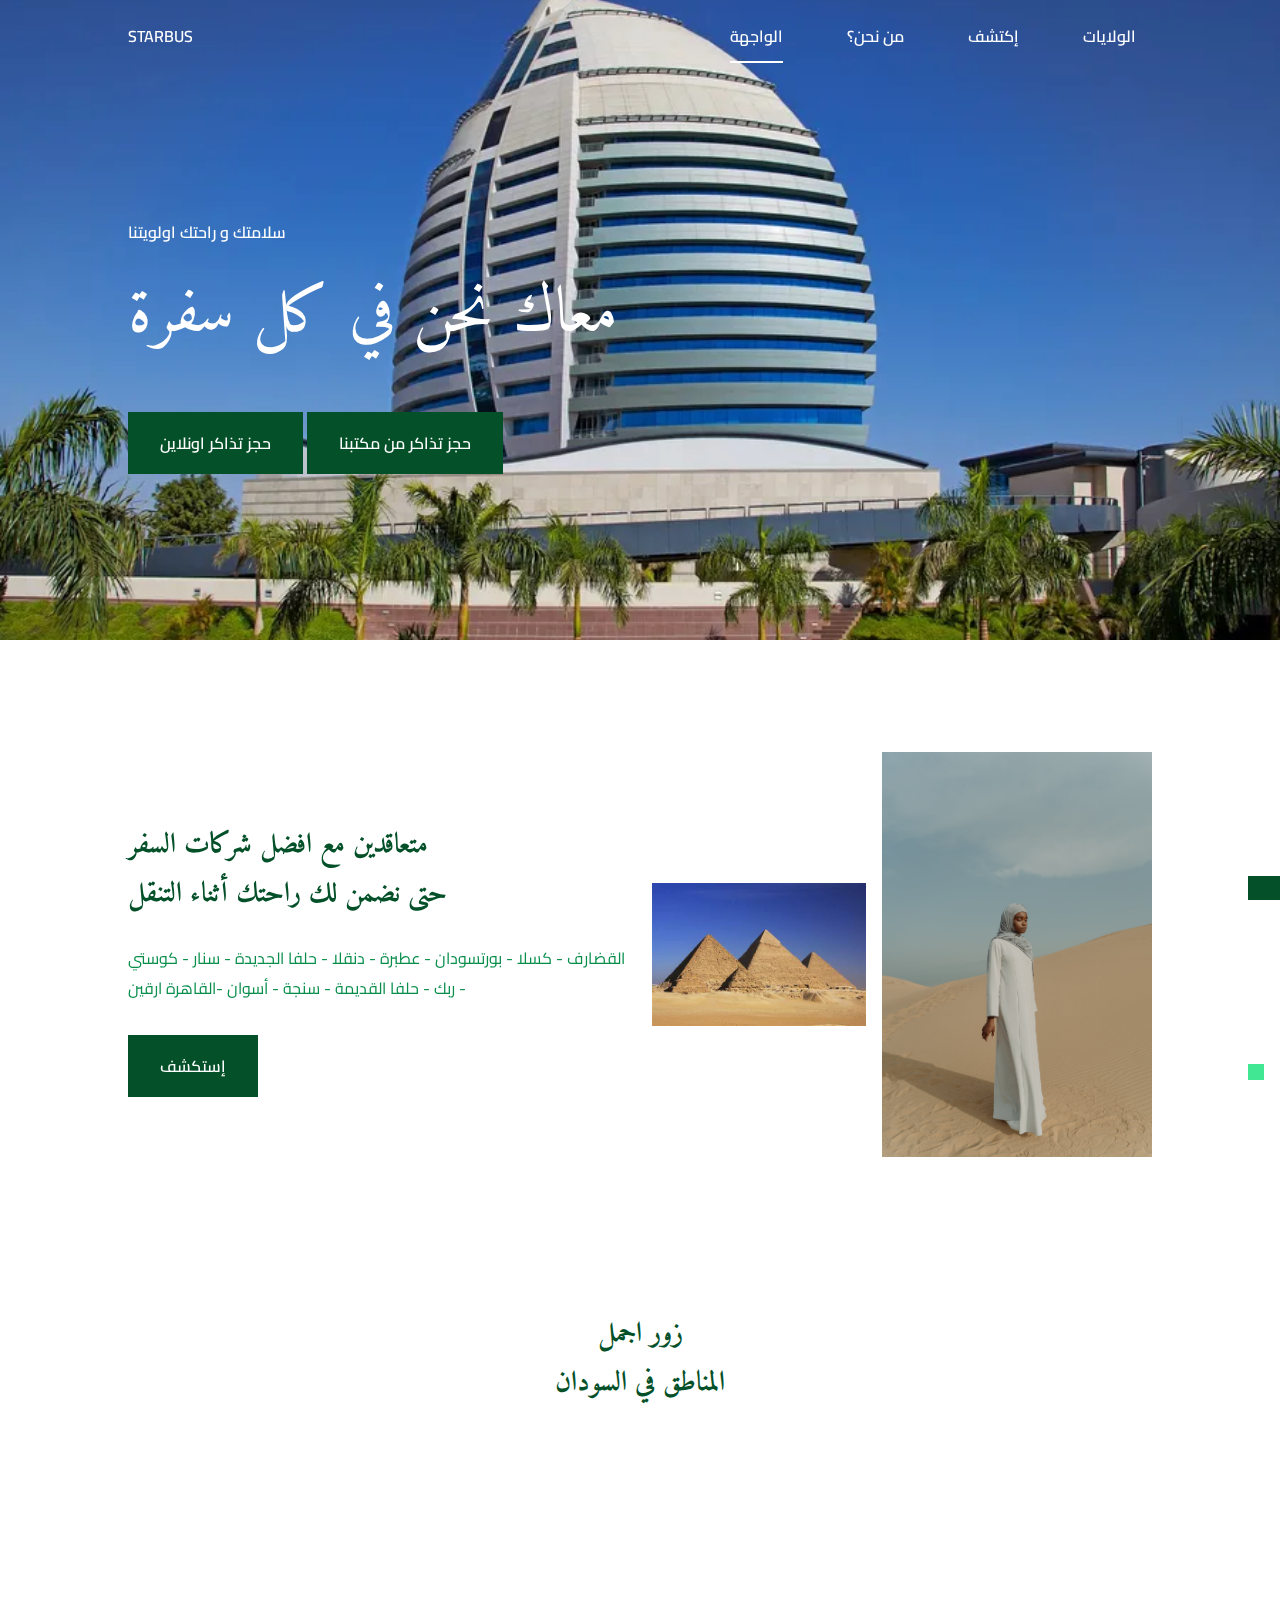
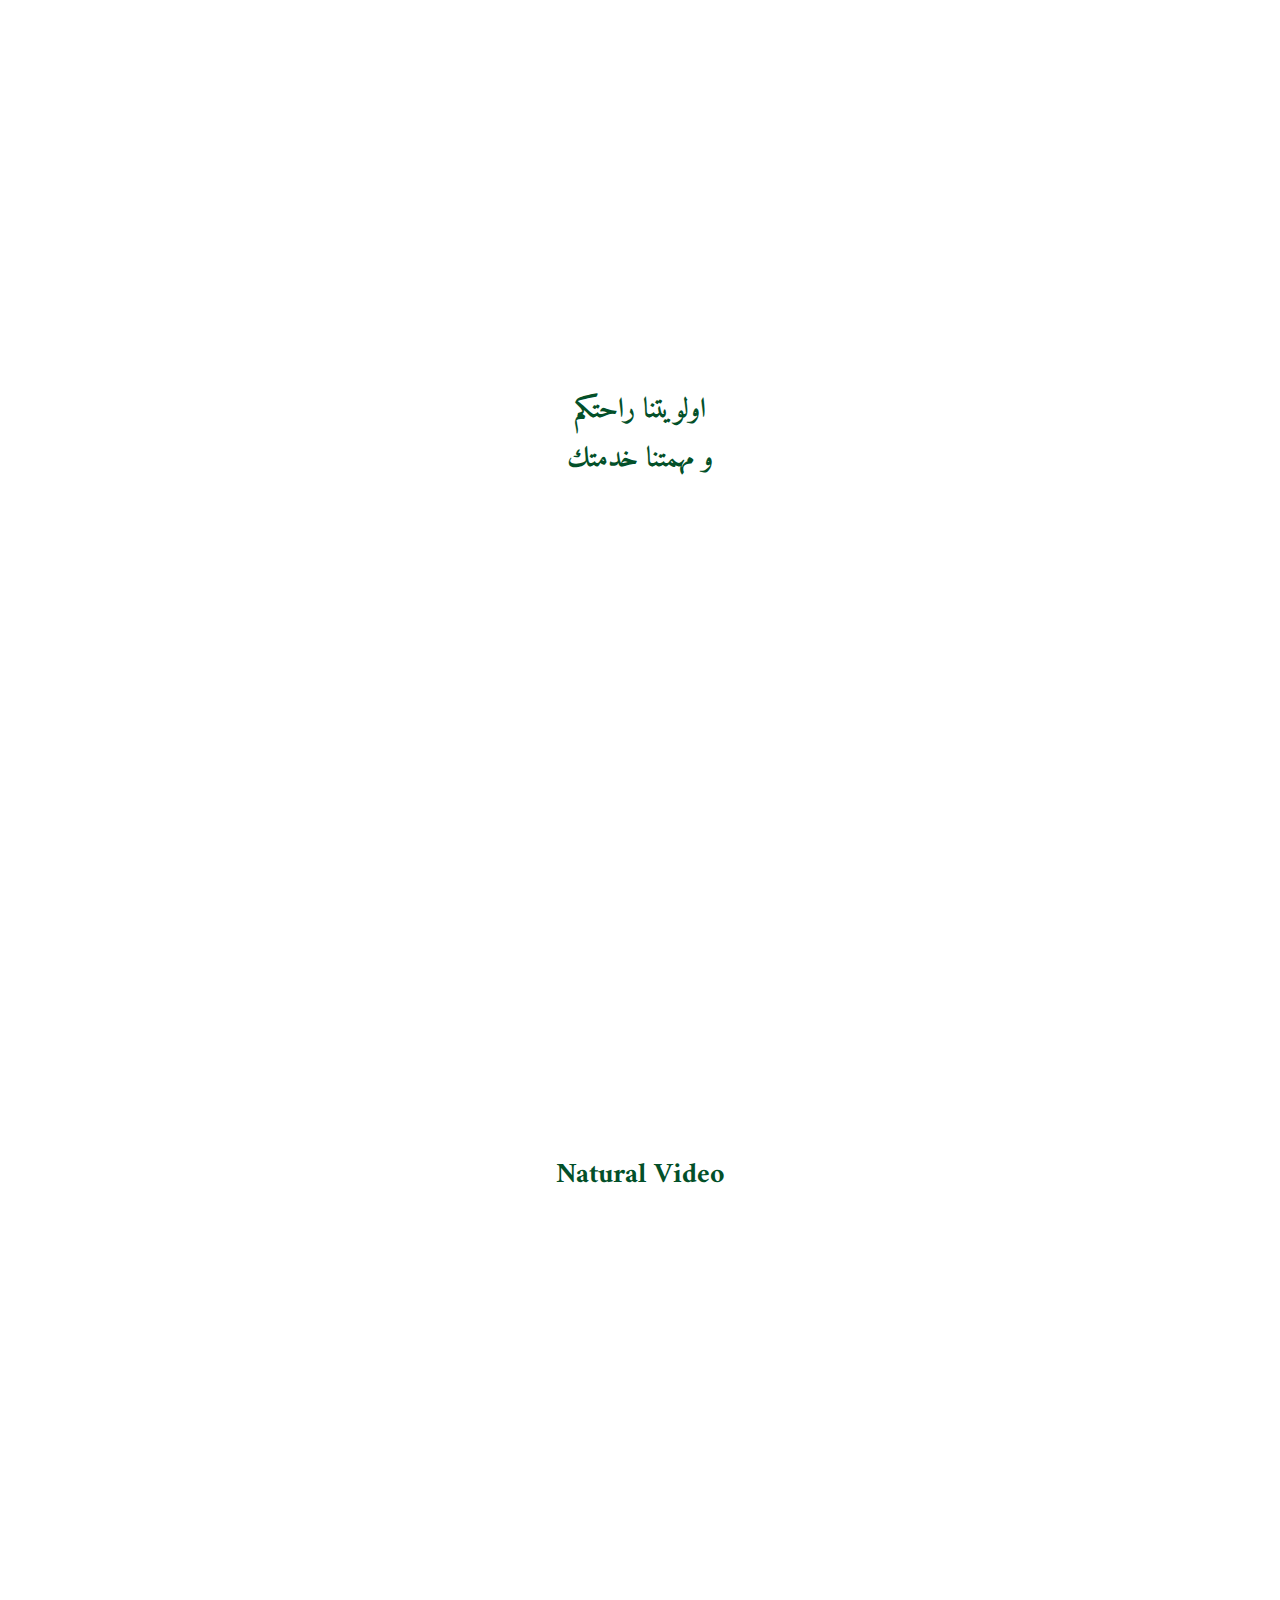
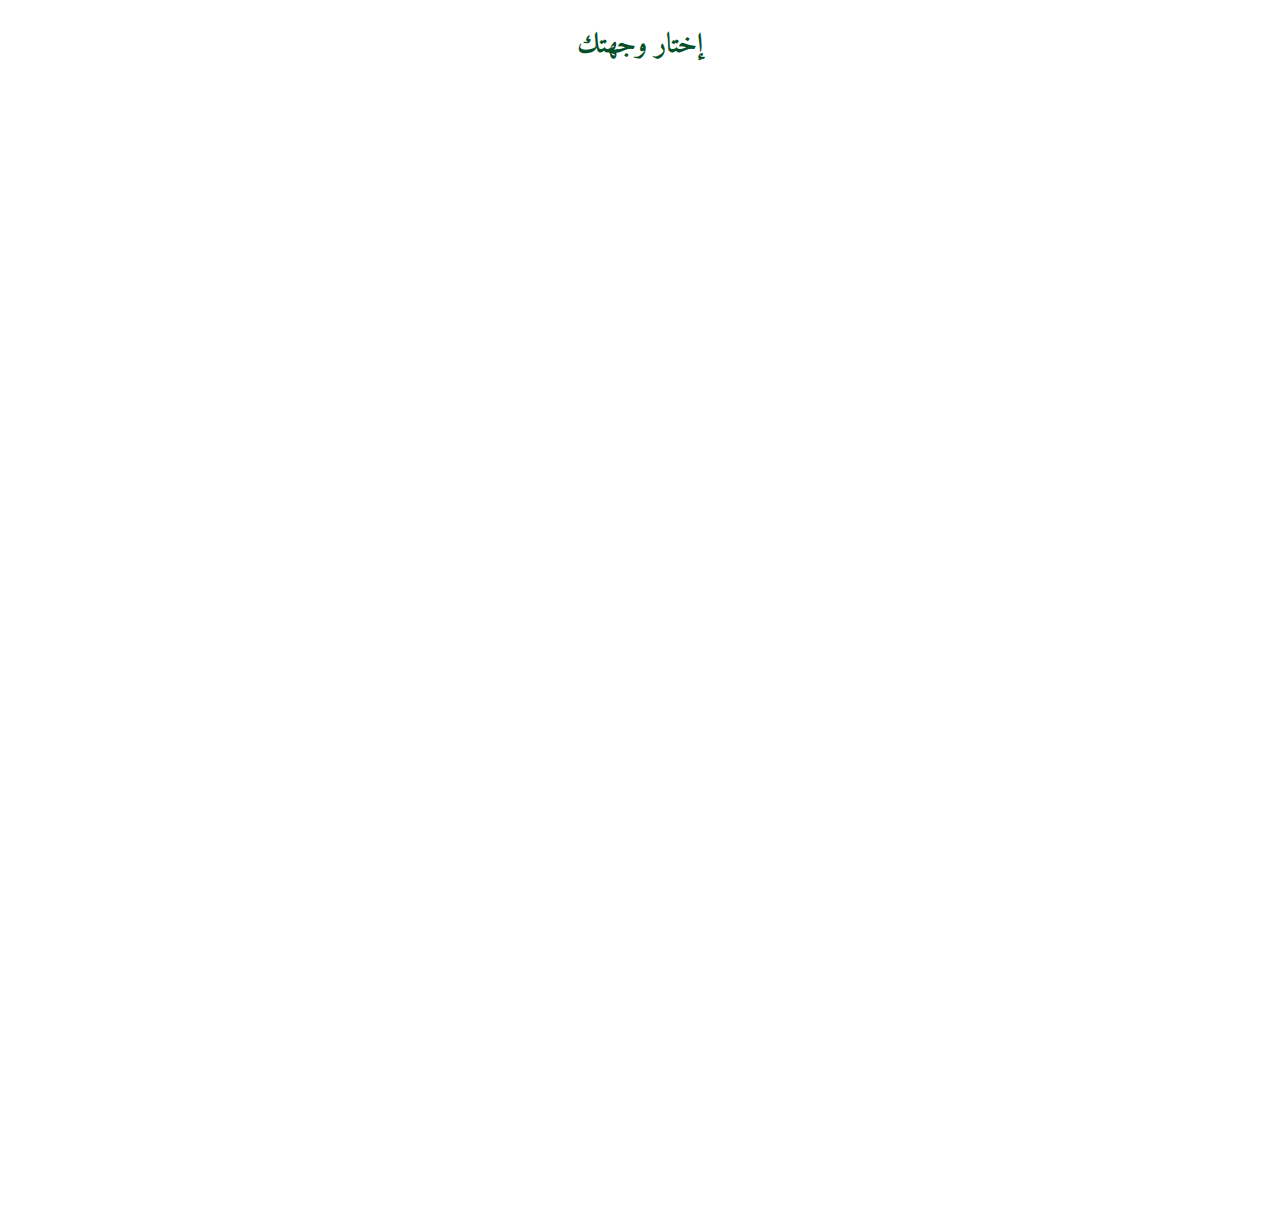
==== index.html @ 1dd3904b "Update index.html" ====
<!DOCTYPE html>
    <html lang="en">
    <head>
        <meta charset="UTF-8">
        <meta name="viewport" content="width=device-width, initial-scale=1.0">

        <link rel="shortcut icon" href="pics/favicon 2.ico">

        <!--=============== REMIXICONS ===============-->
        <link href="https://cdn.jsdelivr.net/npm/remixicon@2.5.0/fonts/remixicon.css" rel="stylesheet">
        
        <!--=============== SWIPER CSS ===============-->
        <link rel="stylesheet" href="swiper-bundle.min.css">

        <!--=============== CSS ===============-->
        <link rel="stylesheet" href="travel.css">
        <link rel="stylesheet" href="main.scss">

        <title>STARBUS-سودان</title>
    </head>
    <body>

        <header class="header" id="header">

            <nav class="nav container">
                
                <a href="#" class="nav__logo">STARBUS</a>

                <div class="nav__menu" id="nav-menu">

                    <ul class="nav__list">

                        <li class="nav__item">
                            <a href="#home" class="nav__link active-link">الواجهة</a>
                        </li>
                        <li class="nav__item">
                            <a href="#about" class="nav__link">من نحن؟</a>
                        </li>
                        <li class="nav__item">
                            <a href="#discover" class="nav__link">إكتشف</a>
                        </li>
                        <li class="nav__item">
                            <a href="#place" class="nav__link">الولايات</a>
                        </li>
                    </ul>

                    <div class="nav__dark">
                        <!-- Theme change button -->
                        <span class="change-theme-name">Dark mode</span>
                        <i class="ri-moon-line change-theme" id="theme-button"></i>
                    </div>

                    <i class="ri-close-line nav__close" id="nav-close"></i>
                </div>

                <div class="nav__toggle" id="nav-toggle">
                    <i class="ri-function-line"></i>
                </div>
            </nav>
        </header>

        <main class="main">
            <!--==================== HOME ====================-->
            <section class="home" id="home">
                <img src="/pics/sudan-corinthia-hotel-t3edf2wvo1si0dw8 (3).jpg" alt="" class="home__img">

                <div class="home__container container grid">
                    <div class="home__data">
                        <span class="home__data-subtitle">سلامتك و راحتك اولويتنا</span>
                        <h1 class="home__data-title">معاك نحن في كل سفرة </h1>
                        <a href="booking.html" class="button"> حجز تذاكر اونلاين</a>
                        <a href="About-us.html" class="button">حجز تذاكر من مكتبنا</a>

                    </div>

                    <div class="home__social">
                        <a href="https://www.facebook.com/Awab.d245?mibextid=ZbWKwL" target="_blank" class="home__social-link">
                            <i class="ri-facebook-box-line"></i>
                        </a>
                        <a href="https://t.me/+0K9FABcIT3k5NmE0" target="_blank" class="home__social-link">
                            <i class="ri-telegram-line"></i>
                        </a>
                        <a href="https://wa.me/+249920192637?" target="_blank" class="home__social-link">
                            <i class="ri-whatsapp-line"></i>
                        </a>
                    </div>

                   
                </div>
            </section>

            <!--==================== ABOUT ====================-->
            <section class="about section" id="about">
                <div class="about__container container grid">
                    <div class="about__data">
                        <h2 class="section__title about__title">متعاقدين مع افضل شركات السفر <br>حتى نضمن لك راحتك أثناء التنقل</h2>
                        <p class="about__description">القضارف - كسلا - بورتسودان - عطبرة - دنقلا
                             - حلفا الجديدة - سنار - كوستي - ربك - حلفا القديمة
                              - سنجة - أسوان -القاهرة ارقين 


                        </p>
                        <a href="#" class="button">إستكشف</a>
                    </div>

                    <div class="about__img">
                        <div class="about__img-overlay">
                            <img src="pics/pyramids.jpg" alt="" class="about__img-one">
                        </div>

                        <div class="about__img-overlay">
                            <img src="pics/pexels-cottonbro-studio-9881173.jpg" alt="" class="about__img-two">
                        </div>
                    </div>
                </div>
            </section>
            
            <!--==================== DISCOVER ====================-->
            <section class="discover section" id="discover">
                <h2 class="section__title">زور اجمل  <br>المناطق في السودان</h2>
                
                <div class="discover__container container swiper-container">
                    <div class="swiper-wrapper">
                        <!--==================== DISCOVER 1 ====================-->
                        <div class="discover__card swiper-slide">
                            <img src="pics/pexels-ben-mack-6775273.jpg" alt="" class="discover__img">
                            <div class="discover__data">
                                <h2 class="discover__title">ولاية البحر الاحمر</h2>
                                <span class="discover__description">نعمل على مدار 24 ساعة</span>
                            </div>
                        </div>

                        <!--==================== DISCOVER 2 ====================-->
                        <div class="discover__card swiper-slide">
                            <img src="pics/pexels-artsy-solomon-1108821 (1).jpg" alt="" class="discover__img">
                            <div class="discover__data">
                                <h2 class="discover__title">غرب السودان</h2>
                                <span class="discover__description">اكثر من 15 سفرية جاهزة</span>
                            </div>
                        </div>

                        <!--==================== DISCOVER 3 ====================-->
                        <div class="discover__card swiper-slide">
                            <img src="" alt="" class="discover__img">
                            <div class="discover__data">
                                <h2 class="discover__title">شمال السودان</h2>
                                <span class="discover__description">18 tours available</span>
                            </div>
                        </div>

                        <!--==================== DISCOVER 4 ====================-->
                        <div class="discover__card swiper-slide">
                            <img src="pics/pexels-mathias-reding-4646841.jpg" alt="" class="discover__img">
                            <div class="discover__data">
                                <h2 class="discover__title">شمال السودان</h2>
                                <span class="discover__description">عروض مميزة</span>
                            </div>
                        </div>
                    </div>
                </div>
            </section>

            <!--==================== EXPERIENCE ====================-->
            <section class="experience section">
                <h2 class="section__title">اولويتنا راحتكم <br>و مهمتنا  خدمتك</h2>

                <div class="experience__container container grid">
                    <div class="experience__content grid">
                        <div class="experience__data">
                            <h2 class="experience__number">20+
                            </h2>
                            <span class="experience__description">رحلة <br>يومياّ</span>
                        </div>

                        <div class="experience__data">
                            <h2 class="experience__number">45</h2>
                            <span class="experience__description">مسافر جديد  <br> يومياّ</span>
                        </div>

                        <div class="experience__data">
                            <h2 class="experience__number">650+</h2>
                            <span class="experience__description">زائر للموقع<br> يومياّ</span>
                        </div>
                    </div>

                    <div class="experience__img grid">
                        <div class="experience__overlay">
                            <img src="pics/pixel2.jpg" alt="" class="experience__img-one">
                        </div>
                        
                        <div class="experience__overlay">
                            <img src="pics/pexels-emris-joseph-6422421.jpg" alt="" class="experience__img-two">
                        </div>
                    </div>
                </div>
            </section>

            <!--==================== VIDEO ====================-->
            <section class="video section">
                <h2 class="section__title">Natural video </h2>

                <div class="video__container container">
                    <p class="video__description">
                        إتعرف على السودان من خلالنا

                    </p>

                    <div class="video__content">
                        <video id="video-file">
                            <source src="pics/0227.mp4" type="video/mp4">
                        </video>

                        <button class="button button--flex video__button" id="video-button">
                            <i class="ri-play-line video__button-icon" id="video-icon"></i>
                        </button>
                    </div>
                </div>
            </section>

            <!--==================== PLACES ====================-->
            <section class="place section" id="place">
                <h2 class="section__title">إختار وجهتك</h2>

                <div class="place__container container grid">
                    <!--==================== PLACES CARD 1 ====================-->
                    <div class="place__card">
                        <img src="pics/AI.jpg" alt="" class="place__img" >
                        
                        <div class="place__content">
                            <span class="place__rating">
                                <i class="ri-star-line place__rating-icon"></i>
                                <span class="place__rating-number">4,8</span>
                            </span>

                            <div class="place__data">
                                <h3 class="place__title">الفاشر</h3>
                                <span class="place__subtitle">غرب السودان</span>
                                <span class="place__price">نفس اسعار السوق</span>
                            </div>
                        </div>

                        <button class="button button--flex place__button" >
                          <a href="About-us.html"> <i class="ri-arrow-right-line"></i></a> 
                        </button>
                    </div>

                    <!--==================== PLACES CARD 2 ====================-->
                    <div class="place__card">
                        <img src="pics/AI2.jpg" alt="" class="place__img">
                        
                        <div class="place__content">
                            <span class="place__rating">
                                <i class="ri-star-line place__rating-icon"></i>
                                <span class="place__rating-number">5,0</span>
                            </span>

                            <div class="place__data">
                                <h3 class="place__title">الشمالية</h3>
                                <span class="place__subtitle">شمال السودان</span>
                                <span class="place__price">افضل العروض</span>
                            </div>
                        </div>

                        <button class="button button--flex place__button">
                            <a href="About-us.html"><i class="ri-arrow-right-line"></i></a>
                        </button>
                    </div>

                    <!--==================== PLACES CARD 3 ====================-->
                    <div class="place__card">
                        <img src="pics/AI4.jpg" alt="" class="place__img">
                        
                        <div class="place__content">
                            <span class="place__rating">
                                <i class="ri-star-line place__rating-icon"></i>
                                <span class="place__rating-number">4,9</span>
                            </span>

                            <div class="place__data">
                                <h3 class="place__title">الخرطوم</h3>
                                <span class="place__subtitle">وسط السودان</span>
                                <span class="place__price">افضل الأسعار</span>
                            </div>
                        </div>

                        <button class="button button--flex place__button">
                            <a href="About-us.html"><i class="ri-arrow-right-line"></i></a>
                        </button>
                    </div>

                    <!--==================== PLACES CARD 4 ====================-->
                    <div class="place__card">
                        <img src="pics/AI3.jpg" alt="" class="place__img">
                        
                        <div class="place__content">
                            <span class="place__rating">
                                <i class="ri-star-line place__rating-icon"></i>
                                <span class="place__rating-number">4,8</span>
                            </span>

                            <div class="place__data">
                                <h3 class="place__title">بورتسودان</h3>
                                <span class="place__subtitle">شرق السودان</span>
                                <span class="place__price">اصلو ما بنختلف</span>
                            </div>
                        </div>

                        <button class="button button--flex place__button">
                            <a href="About-us.html"><i class="ri-arrow-right-line"></i></a>
                            
                        </button>
                    </div>


                        <button class="button button--flex place__button">
                            <i class="ri-arrow-right-line"></i>
                        </button>
                    </div>
                </div>
            </section>
        <!--==================== FOOTER ====================-->
        <footer class="footer section">
            <div class="footer__container container grid">
                <div class="footer__content grid">
                    <div class="footer__data">
                        <h3 class="footer__title">عن السفر</h3>
                        <p class="footer__description">من لم يرَ إلّا بلده يكون قد قرأ الصفحة الأولى فقط من كتاب الكون. في الأسفار علم للشبان واختبار للشيوخ.
                        </p>
                        <div>
                            <a href="https://www.facebook.com/Awab.d245?mibextid=ZbWKwL" target="_blank" class="footer__social">
                                <i class="ri-facebook-box-fill"></i>
                            </a>
                            <a href="https://t.me/+0K9FABcIT3k5NmE0" target="_blank" class="footer__social">
                                <i class="ri-telegram-fill"></i>
                            </a>
                            <a href="https://wa.me/+249920192637?" target="_blank" class="footer__social">
                                <i class="ri-whatsapp-fill"></i>
                            </a>
                            
                        </div>
                    </div>
    
                    <div class="footer__data">
                        <h3 class="footer__subtitle">من نحن</h3>
                        <ul>
                            <li class="footer__item">
                                <a href="" class="footer__link">من نحن؟</a>
                            </li>
                            <li class="footer__item">
                                <a href="" class="footer__link">التشكيلات</a>
                            </li>
                            <li class="footer__item">
                                <a href="" class="footer__link">جديدنا؟</a>
                            </li>
                        </ul>
                    </div>
    
                    <div class="footer__data">
                        <h3 class="footer__subtitle">الشركة</h3>
                        <ul>
                            <li class="footer__item">
                                <a href="https://wa.me/+249920192637?" class="footer__link">فريق العمل</a>
                            </li>
                            <li class="footer__item">
                                <a href="" class="footer__link">Plan y Pricing</a>
                            </li>
                            <li class="footer__item">
                                <a href="https://wa.me/+249920192637?" class="footer__link">طلب  تسجيل للتوظيف</a>
                            </li>
                        </ul>
                    </div>
    
                    <div class="footer__data">
                        <h3 class="footer__subtitle">الدعم و الإستشارة</h3>
                        <ul>
                            <li class="footer__item">
                                <a href="" class="footer__link">FAQs</a>
                            </li>
                            <li class="footer__item">
                                <a href="https://wa.me/+249920192637?" class="footer__link">السينتركول</a>
                            </li>
                            <li class="footer__item">
                                <a href="https://wa.me/+249920192637?" class="footer__link">التواصل مع مكتب التنسيق</a>
                            </li>
                        </ul>
                    </div>
                </div>

                <div class="footer__rights">
                    <div class="footer__terms">
                        <a href="#" class="footer__terms-link">Terms & Agreements</a>
                        <a href="#" class="footer__terms-link">Privacy Policy</a>
                    </div>
                </div>
            </div>
        </footer>

         <!--========== SCROLL UP ==========-->
        <a href="#" class="scrollup" id="scroll-up">
            <i class="ri-arrow-up-line scrollup__icon"></i>
        </a>

        <!--=============== SCROLL REVEAL===============-->
        <script src="scroll-reveal.min.js"></script>
        
        <!--=============== SWIPER JS ===============-->
        <script src="swiper-bundle.min.js"></script>

        <!--=============== MAIN JS ===============-->
        <script src="web.js"></script>
    </body>
</html>
---- travel.css ----
/*=============== GOOGLE FONTS ===============*/
@import url("https://fonts.googleapis.com/css2?family=Open+Sans:wght@400;600&family=Raleway:wght@500;600;700&display=swap");
@import url('https://fonts.googleapis.com/css2?family=Gulzar&display=swap');
@import url('https://fonts.googleapis.com/css2?family=Cairo&display=swap');
@import url('https://fonts.googleapis.com/css2?family=Changa:wght@600&display=swap');
@import url('https://fonts.googleapis.com/css2?family=Amiri:ital@1&display=swap');
@import url('https://fonts.googleapis.com/css2?family=Amiri:wght@700&display=swap');

/*=============== VARIABLES CSS ===============*/
:root {
  --header-height: 3rem;

  /*========== Colors ==========*/
  /* Change favorite color to match images */
  /*Green dark 190 - Green 171 - Grren Blue 200*/
  --hue-color: 190;

  /* HSL color mode  */
  --first-color: hsl(var(--hue-color), 64%, 22%);  /*navy*/

  --first-color-second: hsl(var(--hue-color), 64%, 22%);

  --first-color-alt: hsl(var(--hue-color), 64%, 15%); 

  --title-color: hsl(var(--hue-color), 64%, 18%);

  --text-color: hsl(var(--hue-color), 24%, 35%);
  --text-color-light: hsl(var(--hue-color), 8%, 60%);
  --input-color: hsl(var(--hue-color), 24%, 97%);
  --body-color: hsl(var(--hue-color), 100%, 99%);
  --white-color: #FFF;
  --scroll-bar-color: hsl(var(--hue-color), 12%, 90%);
  --scroll-thumb-color: hsl(var(--hue-color), 12%, 75%);

  /*========== Font and typography ==========*/
  --body-font:'Cairo', sans-serif;
  --title-font: 'Amiri', serif;
  --biggest-font-size: 2.5rem;
  --h1-font-size: 1.5rem;
  --h2-font-size: 1.25rem;
  --h3-font-size: 1rem;
  --normal-font-size: .938rem;
  --small-font-size: .813rem;
  --smaller-font-size: .75rem;

  /*========== Font weight ==========*/
  --font-medium: 500;
  --font-semi-bold: 600;

  /*========== Margenes Bottom ==========*/
  --mb-0-25: .25rem;
  --mb-0-5: .5rem;
  --mb-0-75: .75rem;
  --mb-1: 1rem;
  --mb-1-25: 1.25rem;
  --mb-1-5: 1.5rem;
  --mb-2: 2rem;
  --mb-2-5: 2.5rem;

  /*========== z index ==========*/
  --z-tooltip: 10;
  --z-fixed: 100;

  /*========== Hover overlay ==========*/
  --img-transition: .3s;
  --img-hidden: hidden;
  --img-scale: scale(1.1);
}

@media screen and (min-width: 968px) {
  :root {
    --biggest-font-size: 4rem;
    --h1-font-size: 2.25rem;
    --h2-font-size: 1.75rem;
    --h3-font-size: 1.25rem;
    --normal-font-size: 1rem;
    --small-font-size: .875rem;
    --smaller-font-size: .813rem;
  }
}

/*========== Variables Dark theme ==========*/
body.dark-theme {
  --first-color-second: hsl(var(--hue-color), 54%, 12%);
  --title-color: #035029;
  --text-color: white;
  --input-color: hsl(var(--hue-color), 29%, 16%);
  --body-color: hsl(var(--hue-color), 29%, 12%);
  --scroll-bar-color: hsl(var(--hue-color), 12%, 48%);
  --scroll-thumb-color: hsl(var(--hue-color), 12%, 36%);
}

/*========== Button Dark/Light ==========*/
.nav__dark {
  display: flex;
  align-items: center;
  column-gap: 2rem;
  position: absolute;
  left: 3rem;
  bottom: 4rem;

}

.change-theme, .change-theme-name {
  color: var(--text-color);
}

.change-theme {
  cursor: pointer;
  font-size: 1rem;
}

.change-theme-name {
  font-size: var(--small-font-size);
}

/*=============== BASE ===============*/
* {
  box-sizing: border-box;
  padding: 0;
  margin: 0;
}

html {
  scroll-behavior: smooth;
}

body {
  margin: var(--header-height) 0 0 0;
  font-family: var(--body-font);
  font-size: var(--normal-font-size);
  background-color: white;
  color: #068d4a;
}

h1, h2, h3 {
  color: var(--title-color);
  font-weight: var(--font-semi-bold);
  font-family: var(--title-font);
}

ul {
  list-style: none;
}

a  {
  text-decoration: none;
  color: white;
}
a, i{
text-decoration: none;
color: white;
}

img,
video {
  max-width: 100%;
  height: auto;
}

button,
input {
  border: none;
  font-family: var(--body-font);
  font-size: var(--normal-font-size);
}

button {
  cursor: pointer;
}

input {
  outline: none;
}

.main {
  overflow-x: hidden;
}

/*=============== REUSABLE CSS CLASSES ===============*/

.section {
  padding: 4.5rem 0 2.5rem;
}

.section__title {
  font-size: var(--h2-font-size);
  color: #035029;
  text-align: center;
  text-transform: capitalize;
  margin-bottom: var(--mb-2);
}

.container {
  max-width: 968px;
  margin-left: var(--mb-1);
  margin-right: var(--mb-1);
}

.grid {
  display: grid;
  gap: 1.5rem;
}

/*=============== HEADER ===============*/
.header {
  width: 100%;
  position: fixed;
  top: 0;
  left: 0;
  z-index: var(--z-fixed);
  background-color: transparent;
}

/*=============== NAV ===============*/
.nav {
  height: var(--header-height);
  display: flex;
  justify-content: space-between;
  align-items: center;
}

.nav__logo, .nav__toggle{
  color: white;
}

.nav__logo {
  font-weight: var(--font-semi-bold);
  
}

.nav__toggle {
  font-size: 1.2rem;
  cursor: pointer;
}

.nav__menu {
  position: relative;
}


@media screen and (max-width: 767px) {
  .nav__menu {
    position: fixed;
    background-color: #2de488;
    top: 0;
    right: -100%;
    width: 70%;
    height: 100%;
    box-shadow: -1px 0 4px rgba(14, 55, 63, 0.15);
    padding: 3rem;
    transition: .4s;
  }
}

.nav__list {
  display: flex;
  flex-direction: column;
  row-gap: 2.5rem;
}
/**/
.nav__link {
  color: white;
  font-weight: var(--font-semi-bold);
  text-transform: uppercase;
}

.nav__link:hover {
  color: #068d4a;
}

.nav__close {
  position: absolute;
  top: .75rem;
  right: 1rem;
  font-size: 1.5rem;
  color: var(--title-color);
  cursor: pointer;
}

/* show menu */
.show-menu {
  right: 0;
}

/* Change background header */
.scroll-header {
  background-color: #2de488;
  box-shadow: 0 0 4px rgba(14, 55, 63, 0.15);
}

.scroll-header .nav__logo,
.scroll-header .nav__toggle {
  color: #068d4a;;
}

/* Active link */
.active-link {
  position: relative;
  color: #035029;
}

.active-link::before {
  content: '';
  position: absolute;
  background-color: #2de488;
  width: 100%;
  height: 2px;
  bottom: -.75rem;
  left: 0;
}

/*=============== HOME ===============*/
.home__img {
  position: absolute;
  top: 0;
  left: 0;
  width: 100%;
  height: 100vh;
  object-fit: cover;
  object-position: 83%;
}

.home__container {
  position: relative;
  height: calc(100vh - var(--header-height));
  align-content: center;
  row-gap: 3rem;
}

.home__data-subtitle, 
.home__data-title, 
.home__social-link, 
.home__info {
  color: var(--white-color);
}

.home__data-subtitle {
  display: block;
  font-weight: var(--font-semi-bold);
  margin-bottom: var(--mb-0-75);
}

.home__data-title {
  font-size: var(--biggest-font-size);
  font-weight: var(--font-medium);
  margin-bottom: var(--mb-2-5);
}

.home__social {
  display: flex;
  flex-direction: column;
  row-gap: 1.5rem;
}

.home__social-link {
  font-size: 1.4rem;
  width: max-content;
  color: white;
  background-color: #2de488;
  border-radius: 4px;
  transition:background-color,.5s ease-in;
  
}
.home__social-link:hover{
  
  font-size:1.5rem ;
  background-color: #068d4a;
}

.home__info {
  background-color: #2de488;
  display: flex;
  padding: 1.5rem 1rem;
  align-items: center;
  column-gap: .5rem;
  position: absolute;
  right: 0;
  bottom: 1rem;
  width: 228px;
}

.home__info-title {
  display: block;
  font-size: var(--small-font-size);
  font-weight: var(--font-semi-bold);
  margin-bottom: var(--mb-0-75);
}

.home__info-button {
  font-size: var(--smaller-font-size);
}

.home__info-overlay {
  overflow: var(--img-hidden);
}

.home__info-img {
  width: 145px;
  transition: var(--img-transition);
}

.home__info-img:hover {
  transform: var(--img-scale);
}

/*=============== BUTTONS ===============*/
.button {
  display: inline-block;
  background-color: #035029;
  color: var(--white-color);
  padding: 1rem 2rem;
  font-weight: var(--font-semi-bold);
  transition: .3s;
}

.button:hover {
  background-color: white;
  color: #2de488;
}

.button--flex {
  display: flex;
  align-items: center;
  column-gap: .25rem;
}

.button--link {
  background: none;
  padding: 0;
}

.button--link:hover {
  background: none;
}

/*=============== ABOUT ===============*/
.about__data {
  text-align: center;
}

.about__container {
  row-gap: 2.5rem;
}

.about__description {
  margin-bottom: var(--mb-2);
}

.about__img {
  display: flex;
  column-gap: 1rem;
  align-items: center;
  justify-content: center;
}

.about__img-overlay {
  overflow: var(--img-hidden);
}

.about__img-one {
  width: 130px;
}

.about__img-two {
  width: 180px;
}

.about__img-one, 
.about__img-two {
  transition: var(--img-transition);
}

.about__img-one:hover, 
.about__img-two:hover {
  transform: var(--img-scale);
}

/*=============== DISCOVER ===============*/
.discover__card {
  position: relative;
  width: 200px;
  overflow: var(--img-hidden);
}

.discover__data {
  position: absolute;
  bottom: 1.5rem;
  left: 1rem;
}

.discover__title, 
.discover__description {
  color: var(--white-color);
}

.discover__title {
  font-size: var(--h3-font-size);
  margin-bottom: var(--mb-0-25);
}

.discover__description {
  display: block;
  font-size: var(--smaller-font-size);
}

.discover__img {
  transition: var(--img-transition);
}

.discover__img:hover {
  transform: var(--img-scale);
}

.swiper-container-3d .swiper-slide-shadow-left,
.swiper-container-3d .swiper-slide-shadow-right {
  background-image: none;
}

/*=============== EXPERIENCE ===============*/
.experience__container {
  row-gap: 2.5rem;
  justify-content: center;
  justify-items: center;
}

.experience__content {
  grid-template-columns: repeat(3, 1fr);
  column-gap: 1rem;
  justify-items: center;
  padding: 0 2rem;
}

.experience__number {
  font-size: var(--h2-font-size);
  font-weight: var(--font-semi-bold);
  margin-bottom: var(--mb-0-5);
}

.experience__description {
  font-size: var(--small-font-size);
}

.experience__img {
  position: relative;
  padding-bottom: 2rem;
}

.experience__img-one, 
.experience__img-two {
  transition: var(--img-transition);
}

.experience__img-one:hover, 
.experience__img-two:hover {
  transform: var(--img-scale);
}

.experience__overlay {
  overflow: var(--img-hidden);
}

.experience__overlay:nth-child(1) {
  width: 263px;
  margin-right: 2rem;
}

.experience__overlay:nth-child(2) {
  width: 120px;
  position: absolute;
  top: 2rem;
  right: 0;
}

/*=============== VIDEO ===============*/
.video__container {
  padding-bottom: 1rem;
}

.video__description {
  text-align: center;
  margin-bottom: var(--mb-2-5);
}

.video__content {
  position: relative;
}

.video__button {
  position: absolute;
  right: 1rem;
  bottom: -1rem;
  padding: 1rem 1.5rem;
}

.video__button-icon {
  font-size: 1.2rem;
}

/*=============== PLACES ===============*/
.place__card, .place__img {
  height: 230px;
}

.place__container {
  grid-template-columns: repeat(2, max-content);
  justify-content: center;
}

.place__card {
  position: relative;
  overflow: var(--img-hidden);
}

.place__card:hover .place__img {
  transform: var(--img-scale);
}

.place__img {
  transition: var(--img-transition);
}

.place__content, .place__title {
  color: var(--white-color);
}

.place__content {
  position: absolute;
  top: 0;
  left: 0;
  width: 100%;
  height: 100%;
  display: flex;
  flex-direction: column;
  justify-content: space-between;
  padding: .75rem .75rem 1rem;
}

.place__rating {
  align-self: flex-end;
  display: flex;
  align-items: center;
}

.place__rating-icon {
  font-size: .75rem;
  margin-right: var(--mb-0-25);
}

.place__rating-number {
  font-size: var(--small-font-size);
}

.place__subtitle, .place__price {
  display: block;
}

.place__title {
  font-size: var(--h3-font-size);
  margin-bottom: var(--mb-0-25);
}

.place__subtitle {
  font-size: var(--smaller-font-size);
  margin-bottom: var(--mb-1-25);
}

.place__button {
  position: absolute;
  right: 0;
  bottom: 0;
  padding: .75rem 1rem;
}


/*=============== FOOTER ===============*/
.footer__container {
  row-gap: 5rem;
}

.footer__content {
  grid-template-columns: repeat(auto-fit, minmax(220px, 1fr));
  row-gap: 2rem;
}

.footer__title, 
.footer__subtitle {
  font-size: var(--h3-font-size);
  color: #035029;
}

.footer__title {
  margin-bottom: var(--mb-0-5);
}

.footer__description {
  margin-bottom: var(--mb-2);
}

.footer__social {
  font-size: 1.25rem;
  color:#035029;
  margin-right: var(--mb-1-25);
}

.footer__subtitle {
  margin-bottom: var(--mb-1);
}

.footer__item {
  margin-bottom: var(--mb-0-75);
}

.footer__link {
  color: #068d4a;
}

.footer__link:hover {
  color: #035029;
}
.footer__rights {
  display: flex;
  flex-direction: column;
  row-gap: 1.5rem;
  text-align: center;
}

.footer__copy, .footer__terms-link {
  font-size: var(--small-font-size);
  color: #035029;
}

.footer__terms {
  display: flex;
  column-gap: 1.5rem;
  justify-content: center;
}

.footer__terms-link:hover {
  color: #2de488;
}

/*========== SCROLL UP ==========*/
.scrollup {
  position: fixed;
  right: 1rem;
  bottom: -20%;
  background-color: #2de488;
  padding: .5rem;
  display: flex;
  opacity: .9;
  z-index: var(--z-tooltip);
  transition: .4s;
}

.scrollup:hover {
  background-color: #068d4a;
  opacity: 1;
}

.scrollup__icon {
  color: var(--white-color);
  font-size: 1.2rem;
}

/* Show scroll */
.show-scroll {
  bottom: 5rem;
}

/*=============== SCROLL BAR ===============*/
::-webkit-scrollbar {
  width: .60rem;
  background-color: var(--scroll-bar-color);
}

::-webkit-scrollbar-thumb {
  background-color: #2de488;
}

::-webkit-scrollbar-thumb:hover {
  background-color: #035029;
}
/* ============== Spounerss =================*/
.sponsor{
color: black;
font-family: 'Changa', sans-serif;
align-items: center;
justify-content: center;
font-style: italic;
}
.sponsor2{
  align-items: center;
  justify-content: center;
}

/*=============== MEDIA QUERIES ===============*/
/* For small devices */
@media screen and (max-width: 340px) {
  .place__container {
    grid-template-columns: repeat(2, max-content);
    justify-content: center;
  }
  .experience__content {
    padding: 0;
  }
  .experience__overlay:nth-child(1) {
    width: 190px;
  }
  .experience__overlay:nth-child(2) {
    width: 80px;
  }
  .home__info {
    width: 190px;
    padding: 1rem;
  }
  .experience__img,
  .video__container {
    padding: 0;
  }
.place__subtitle,
.place__title,
.place__price{
    justify-content: center;
    text-align: center;
}

}

@media screen and (max-width:460px) {
.place__subtitle,
.place__title,
.place__price{
    justify-content: center;
    text-align: center;
}

}


/* For medium devices */
@media screen and (min-width: 568px) {
  .video__container {
    display: grid;
    grid-template-columns: .6fr;
    justify-content: center;
  }
  .place__container {
    grid-template-columns: repeat(2, max-content);
  }
  .subscribe__form {
    width: 470px;
    margin: 0 auto;
  }
}

@media screen and (min-width: 768px) {
  body {
    margin: 0;
  }
  .nav {
    height: calc(var(--header-height) + 1.5rem);
  }
  .nav__link {
    color: var(--white-color);
    text-transform: initial;
  }
  .nav__link:hover {
    color: var(--white-color);
  }
  .nav__dark {
    position: initial;
  }
  .nav__menu {
    display: flex;
    column-gap: 1rem;
  }
  .nav__list {
    flex-direction: row;
    column-gap: 4rem;
  }
  .nav__toggle, .nav__close {
    display: none;
  }
  .change-theme-name {
    display: none;
  }
  .change-theme {
    color: var(--white-color);
  }
  .active-link::before {
    background-color: var(--white-color);
  }
  .scroll-header .nav__link {
    color: var(--text-color);
  }
  .scroll-header .active-link {
    color: var(--title-color);
  }
  .scroll-header .active-link::before {
    background-color: var(--title-color);
  }
  .scroll-header .change-theme {
    color: var(--text-color);
  }
  .section {
    padding: 7rem 0 2rem;
  }
  .home__container {
    height: 100vh;
    grid-template-rows: 1.8fr .5fr;
  }
  .home__data {
    align-self: flex-end;
  }
  .home__social {
    flex-direction: row;
    align-self: flex-end;
    margin-bottom: 3rem;
    column-gap: 2.5rem;
  }
  .home__info {
    bottom: 3rem;
  }
  .about__container {
    grid-template-columns: repeat(2, 1fr);
    align-items: center;
  }
  .about__data, .about__title {
    text-align: initial;
  }
  .about__title {
    margin-bottom: var(--mb-1-5);
  }
  .about__description {
    margin-bottom: var(--mb-2);
  }
  .discover__container {
    width: 610px;
    margin-left: auto;
    margin-right: auto;
  }
  .discover__container,
  .place__container {
    padding-top: 2rem;
  }
  .experience__overlay:nth-child(1) {
    width: 363px;
    margin-right: 4rem;
  }
  .experience__overlay:nth-child(2) {
    width: 160px;
  }
  .subscribe__bg {
    background: none;
    padding: 0;
  }
  .subscribe__container {
    background-color: var(--first-color-second);
    padding: 3.5rem 0;
  }
  .subscribe__input {
    padding: 0 .5rem;
  }
  .footer__rights {
    flex-direction: row;
    justify-content: space-between;
  }
}

/* For large devices */
@media screen and (min-width: 1024px) {
  .container {
    margin-left: auto;
    margin-right: auto;
  }
  .home__container {
    grid-template-rows: 2fr .5fr;
  }
  .home__info {
    width: 328px;
    grid-template-columns: 1fr 2fr;
    column-gap: 2rem;
  }
  .home__info-title {
    font-size: var(--normal-font-size);
  }
  .home__info-img {
    width: 240px;
  }
  .about__img-one {
    width: 230px;
  }
  .about__img-two {
    width: 290px;
  }
  .discover__card {
    width: 237px;
  }
  .discover__container {
    width: 700px;
  }
  .discover__data {
    left: 1.5rem;
    bottom: 2rem;
  }
  .discover__title {
    font-size: var(--h2-font-size);
  }
  .experience__content {
    margin: var(--mb-1) 0;
    column-gap: 3.5rem;
  }
  .experience__overlay:nth-child(1) {
    width: 463px;
    margin-right: 7rem;
  }
  .experience__overlay:nth-child(2) {
    width: 220px;
    top: 3rem;
  }
  .video__container {
    grid-template-columns: .7fr;
  }
  .video__description {
    padding: 0 8rem;
  }
  .place__container {
    gap: 3rem 2rem;
  }
  .place__card, .place__img {
    height: 263px;
  }
  .footer__content {
    justify-items: center;
  }
}

@media screen and (min-width: 1200px) {
  .container {
    max-width: 1024px;
  }
}

/* For tall screens on mobiles y desktop*/
@media screen and (min-height: 721px) {
  body {
    margin: 0;
  }
  .home__container, .home__img {
    height: 640px;
  }
}
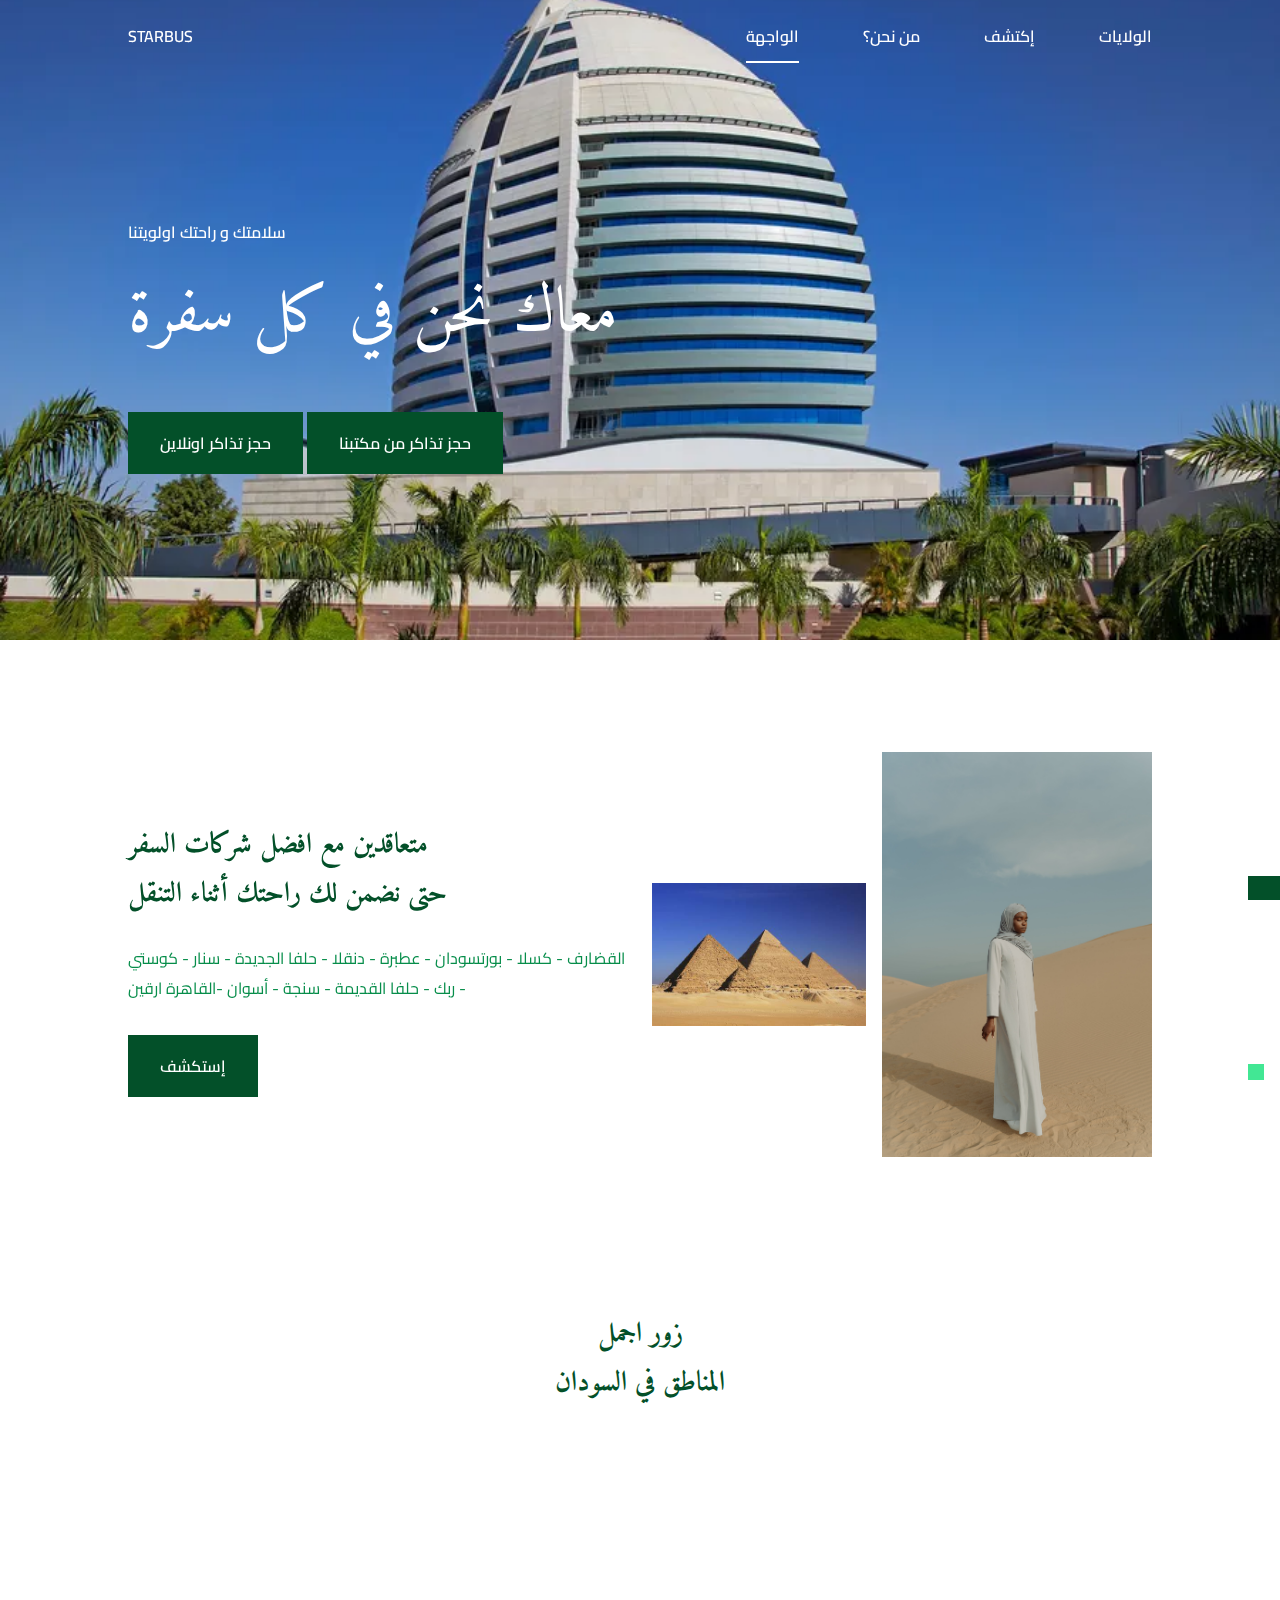
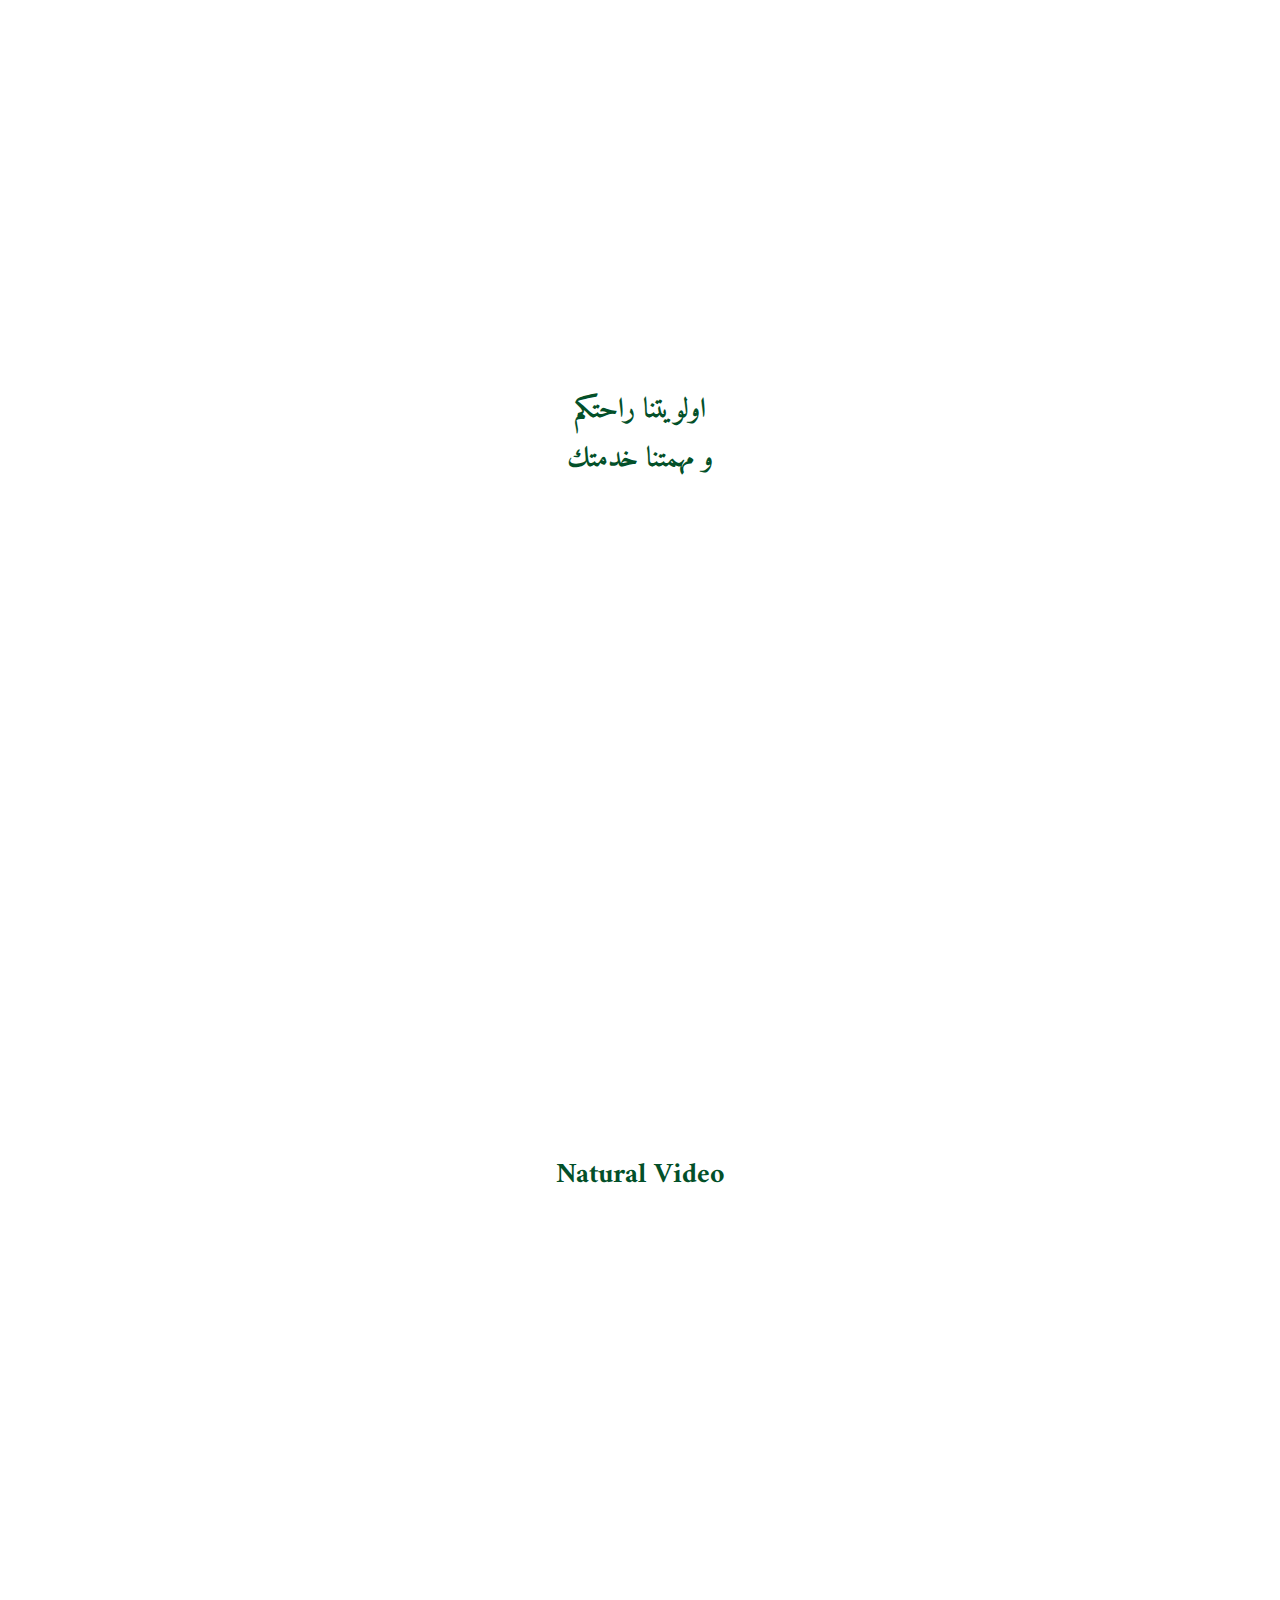
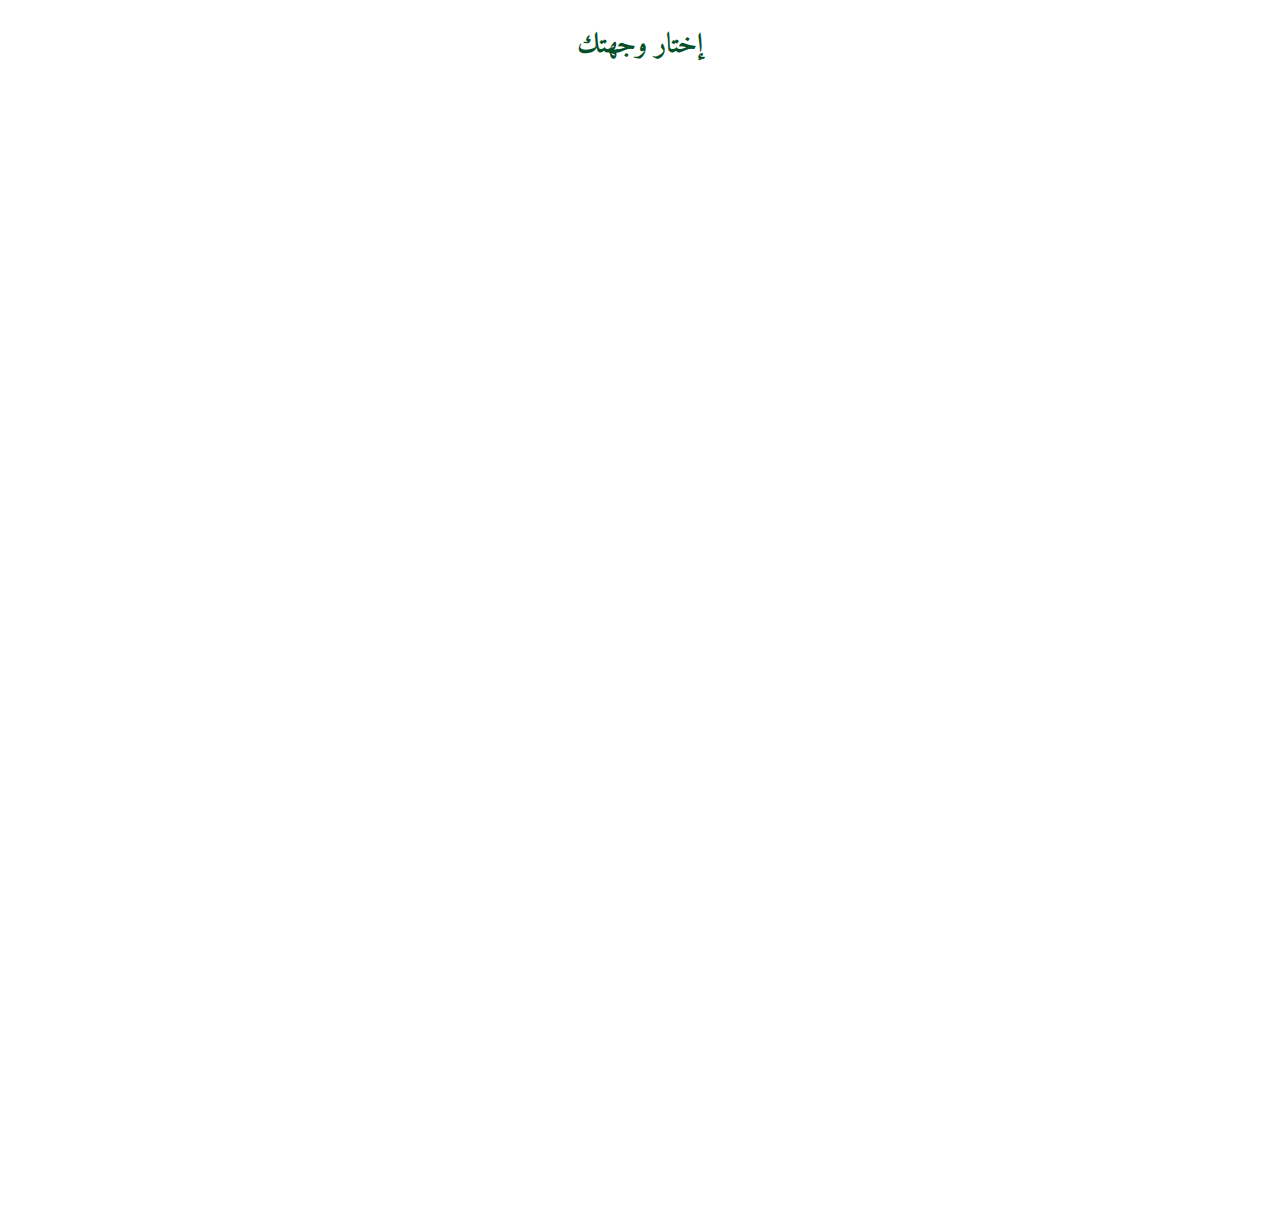
==== commit 229e6ca7: "Update index.html" ====
--- a/index.html
+++ b/index.html
@@ -4,7 +4,7 @@
         <meta charset="UTF-8">
         <meta name="viewport" content="width=device-width, initial-scale=1.0">
 
-        <link rel="shortcut icon" href="pics/favicon 2.ico">
+        <link rel="shortcut icon" href="pics/STARBUS-FAV-ICON.jpg">
 
         <!--=============== REMIXICONS ===============-->
         <link href="https://cdn.jsdelivr.net/npm/remixicon@2.5.0/fonts/remixicon.css" rel="stylesheet">
@@ -44,11 +44,7 @@
                         </li>
                     </ul>
 
-                    <div class="nav__dark">
-                        <!-- Theme change button -->
-                        <span class="change-theme-name">Dark mode</span>
-                        <i class="ri-moon-line change-theme" id="theme-button"></i>
-                    </div>
+                   
 
                     <i class="ri-close-line nav__close" id="nav-close"></i>
                 </div>
@@ -62,7 +58,7 @@
         <main class="main">
             <!--==================== HOME ====================-->
             <section class="home" id="home">
-                <img src="/pics/sudan-corinthia-hotel-t3edf2wvo1si0dw8 (3).jpg" alt="" class="home__img">
+                <img src="pics/sudan-corinthia-hotel-t3edf2wvo1si0dw8 (3).jpg" alt="" class="home__img">
 
                 <div class="home__container container grid">
                     <div class="home__data">
@@ -207,7 +203,7 @@
 
                     <div class="video__content">
                         <video id="video-file">
-                            <source src="pics/0227.mp4" type="video/mp4">
+                            <source src="0227.mp4" type="video/mp4">
                         </video>
 
                         <button class="button button--flex video__button" id="video-button">
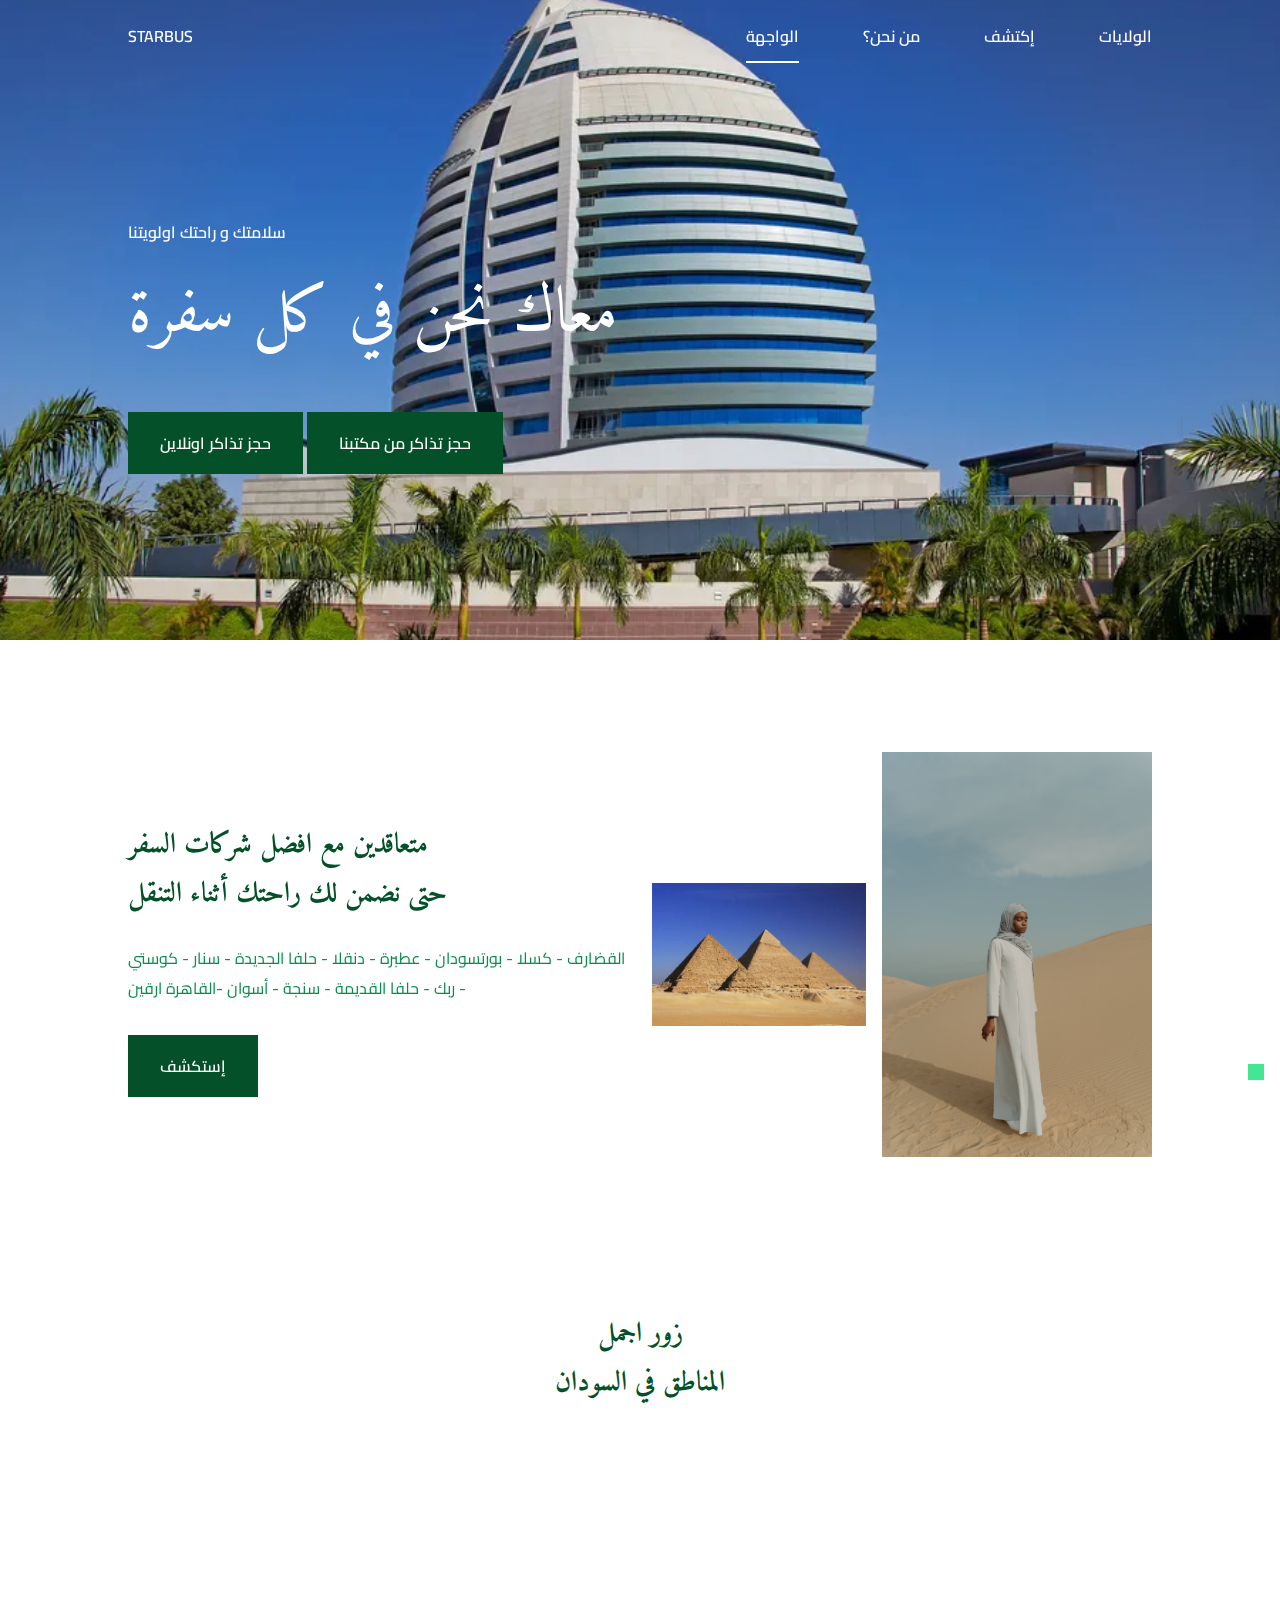
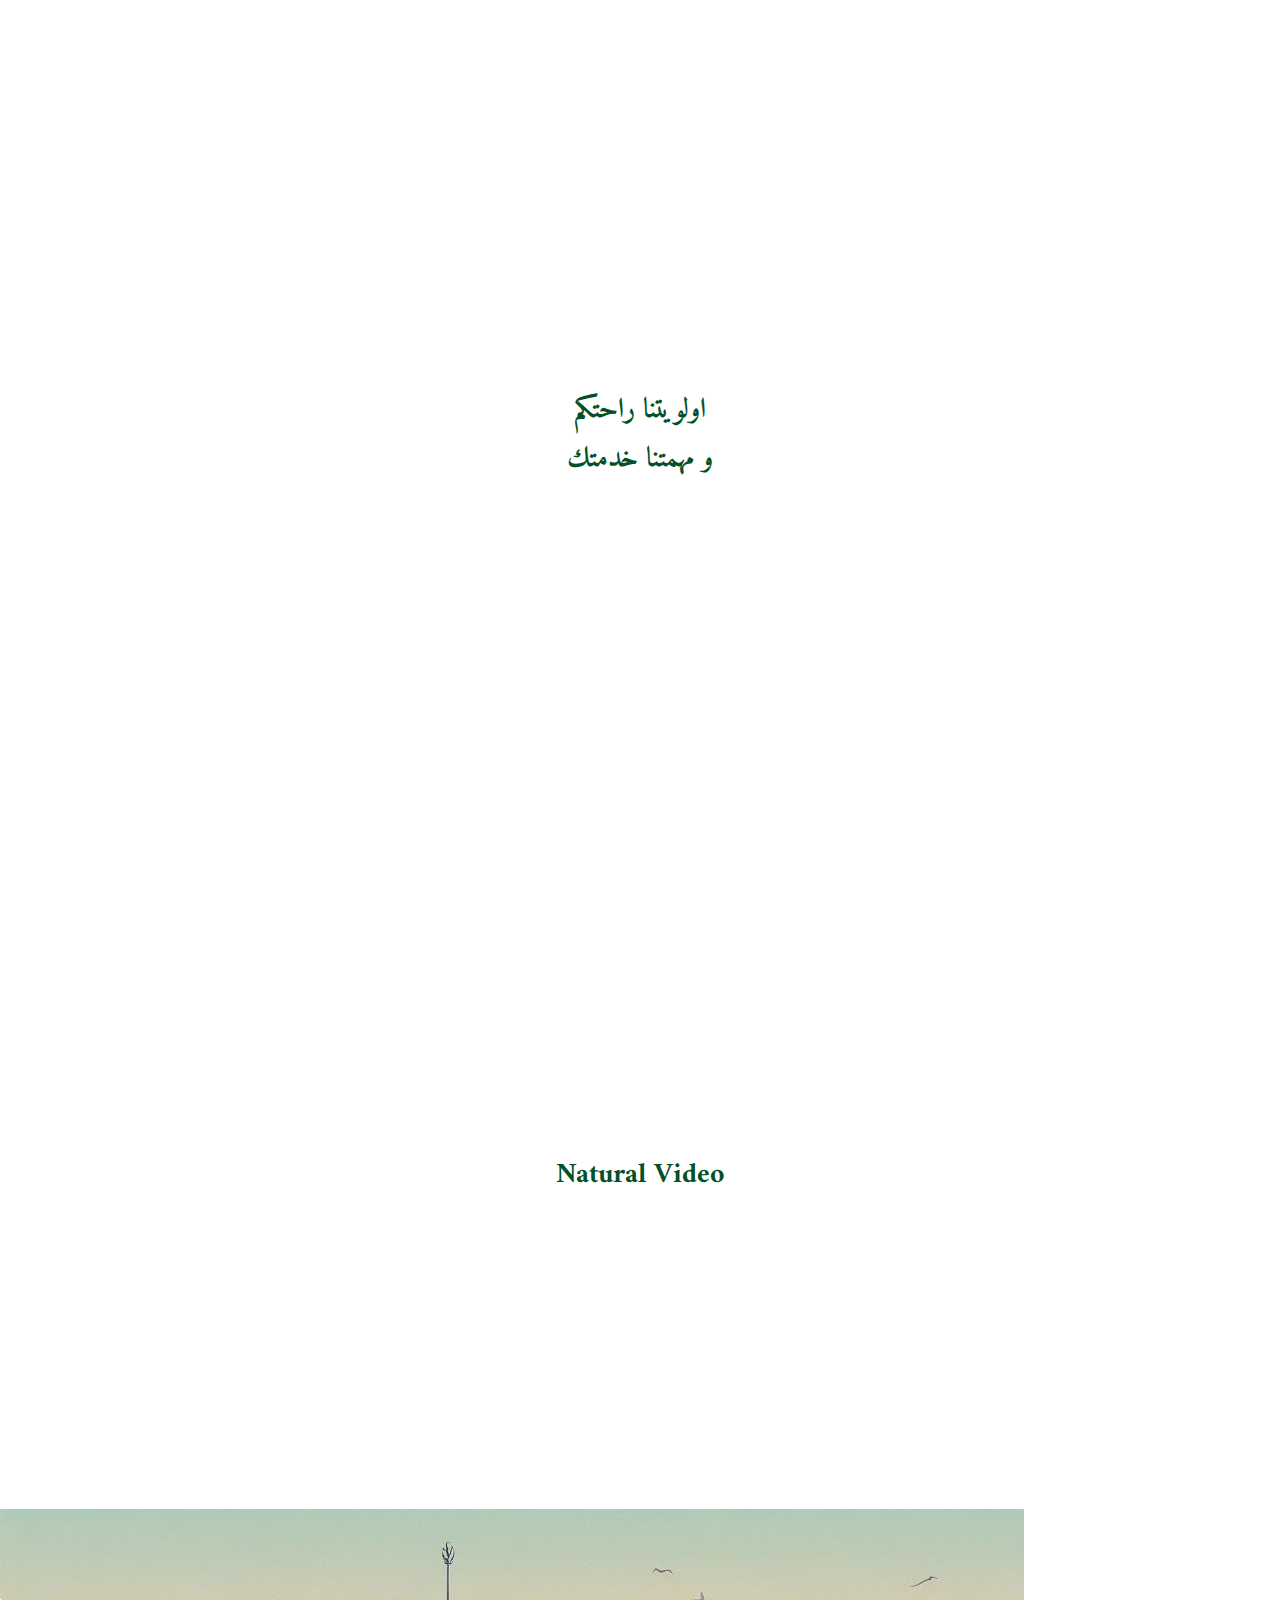
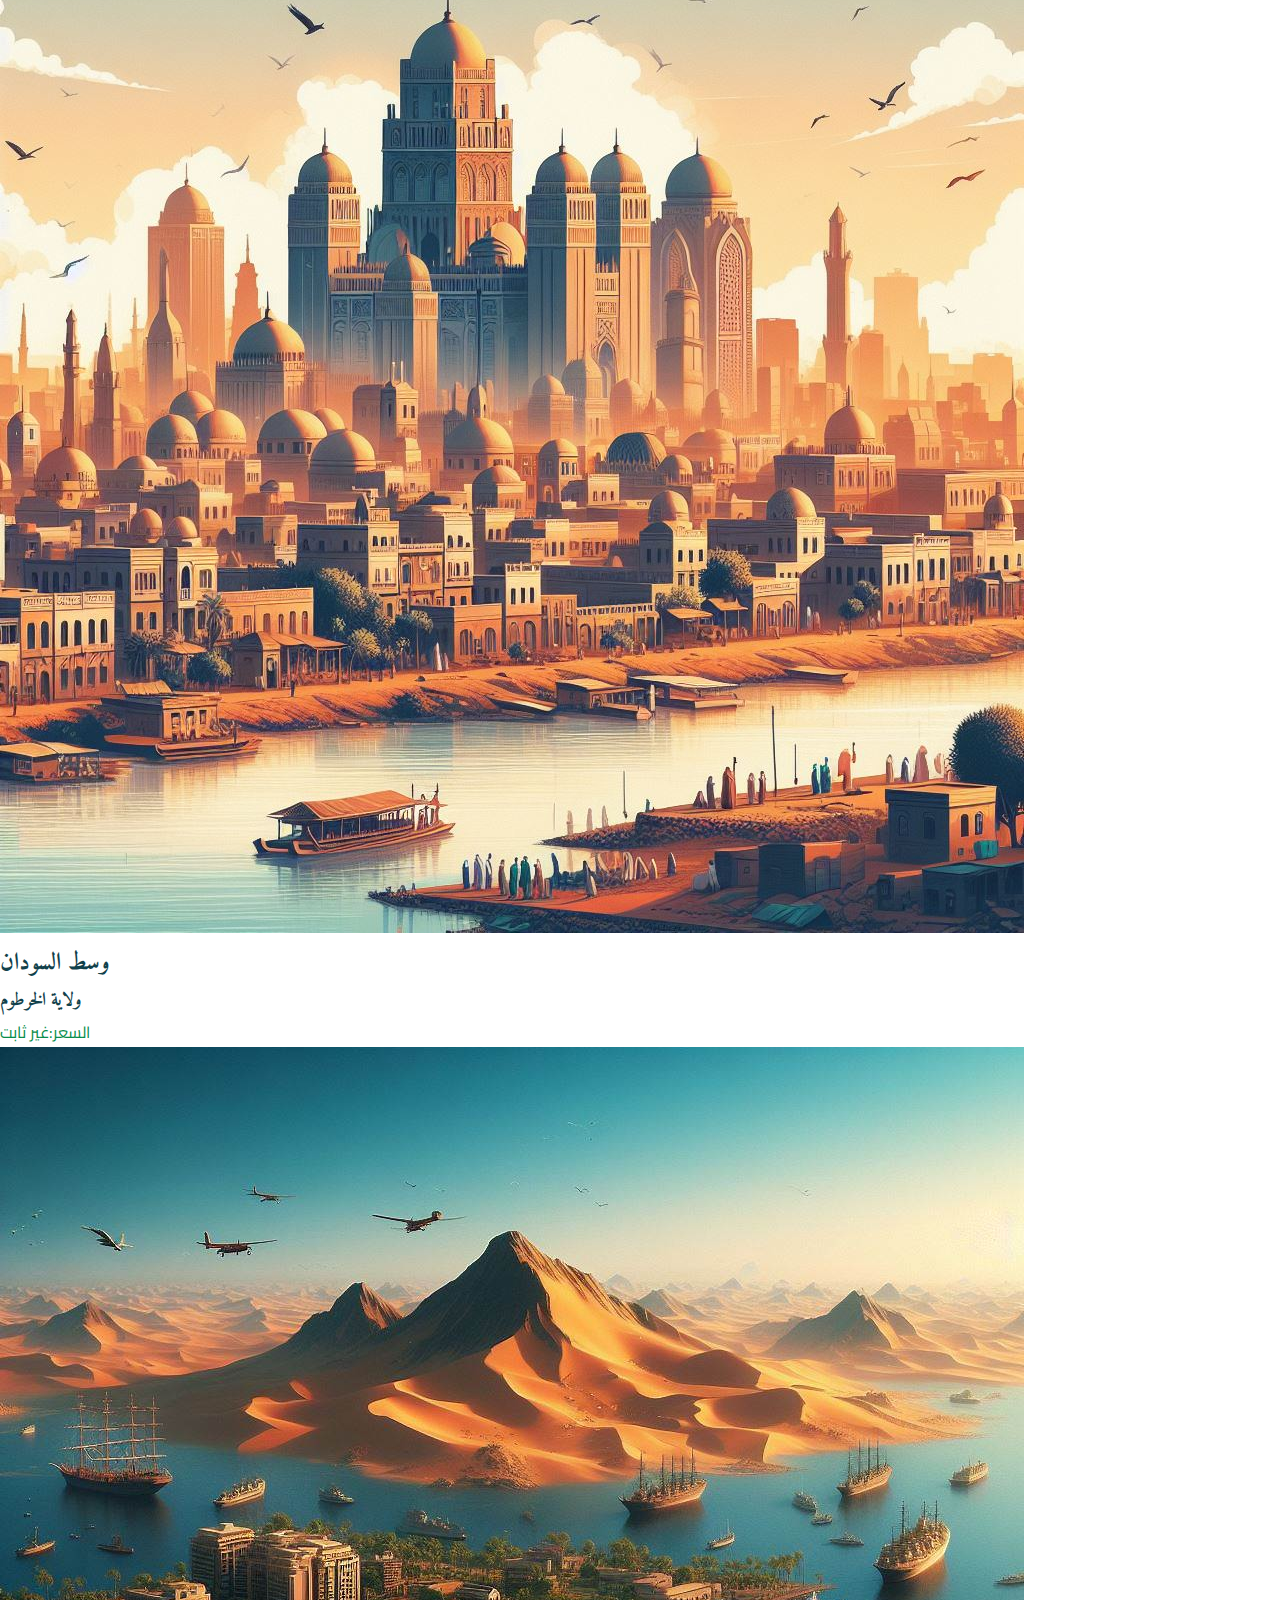
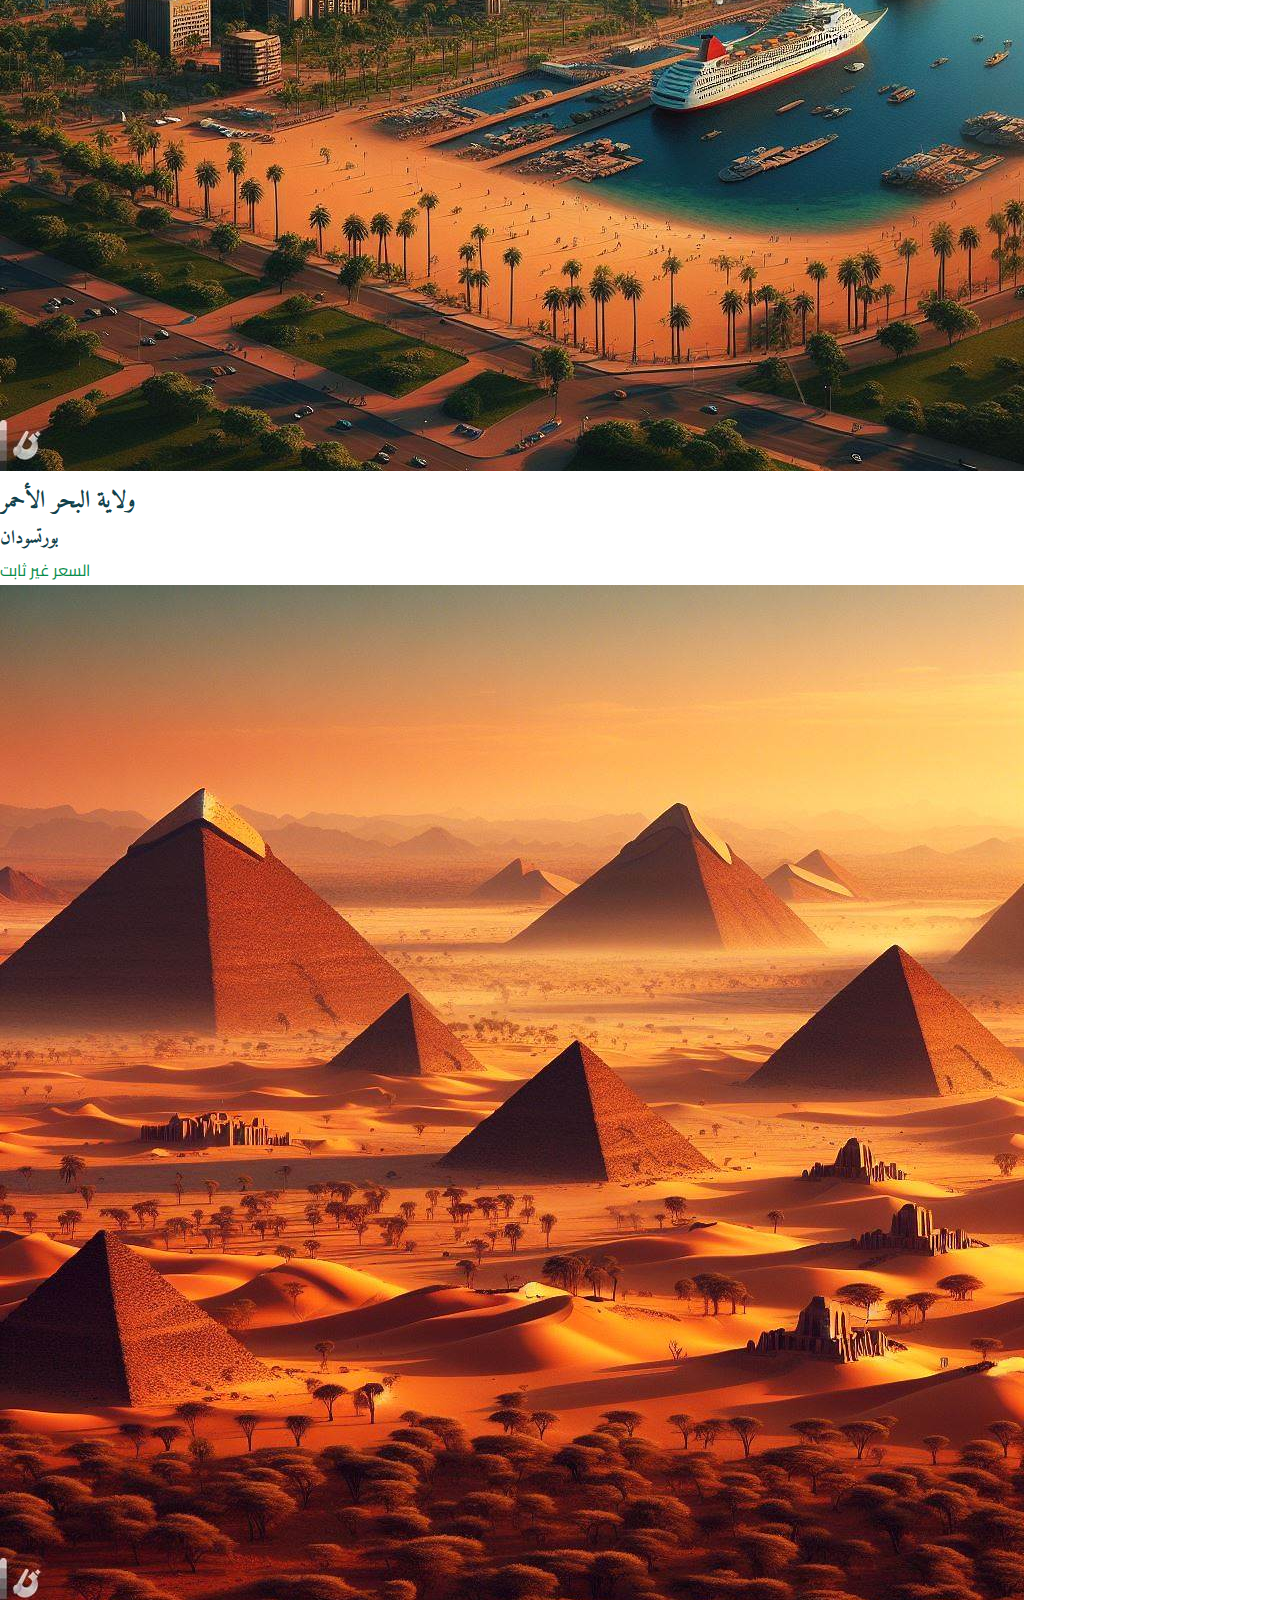
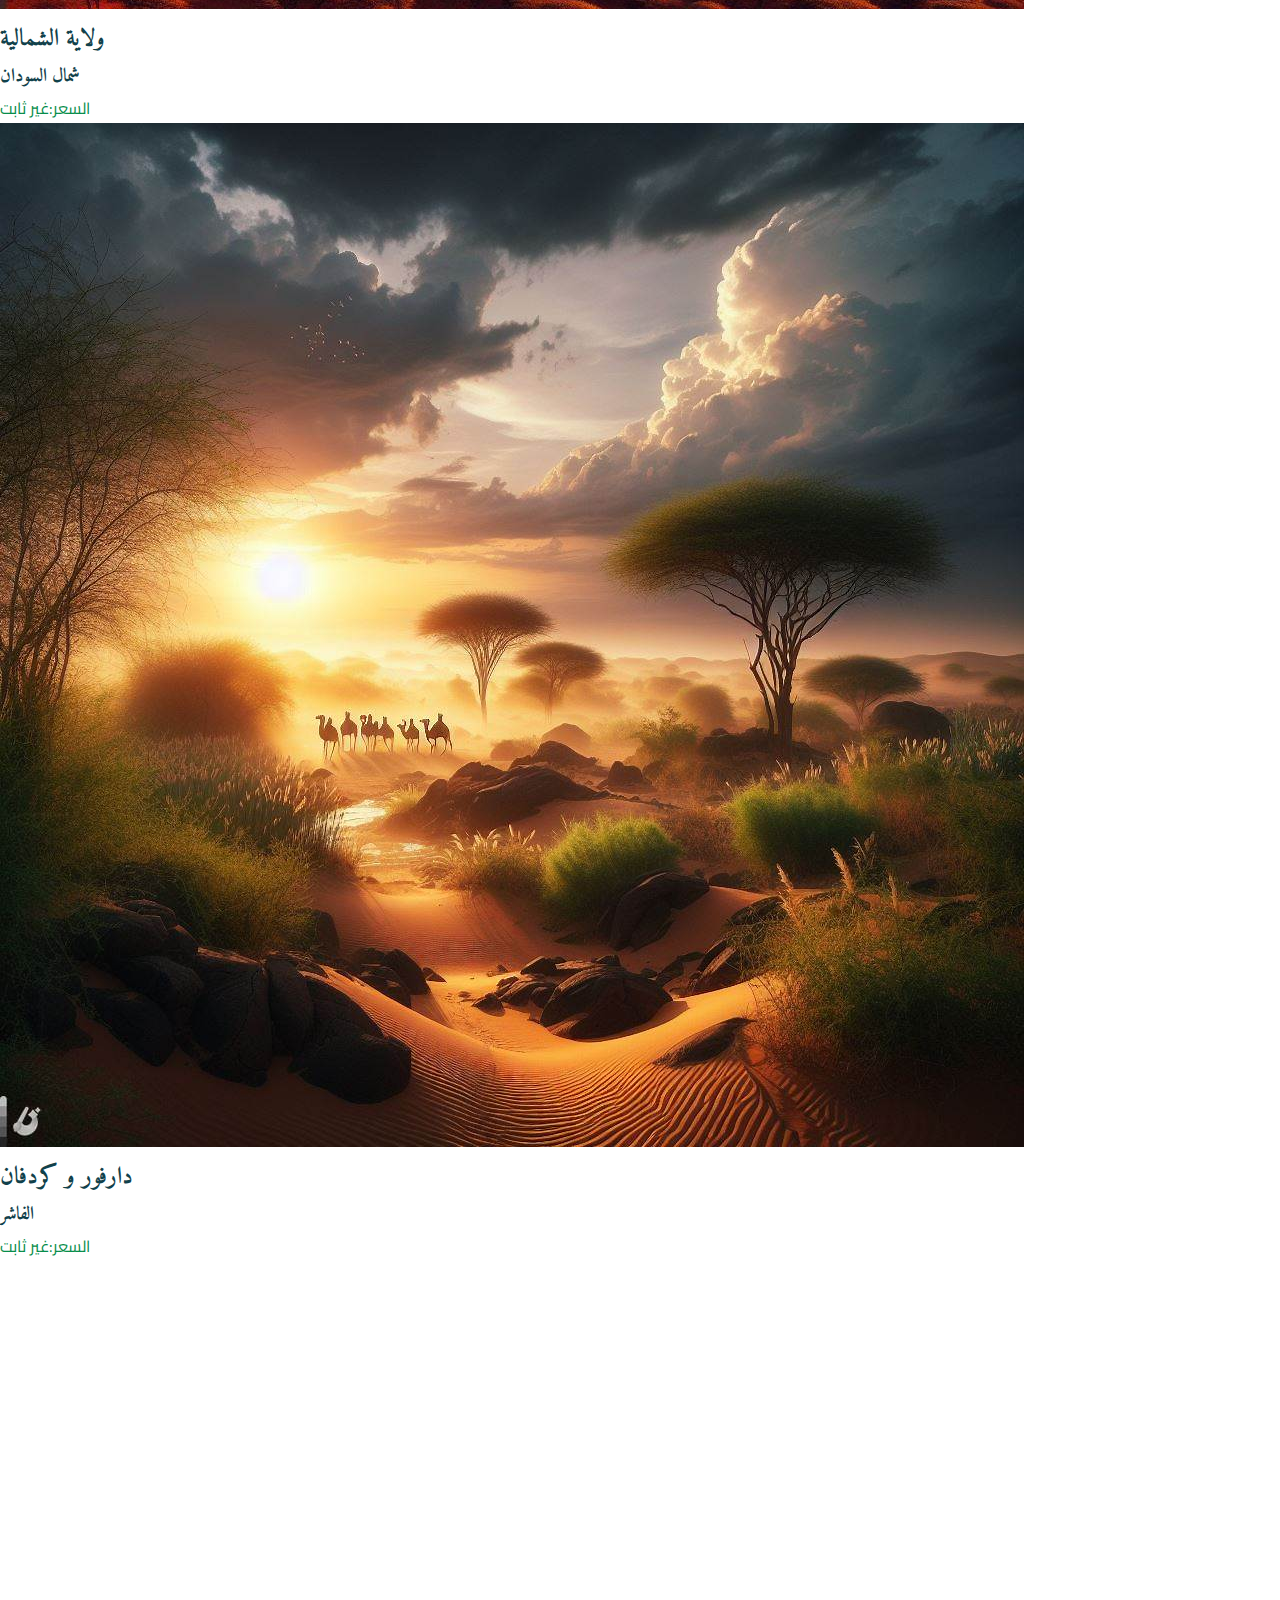
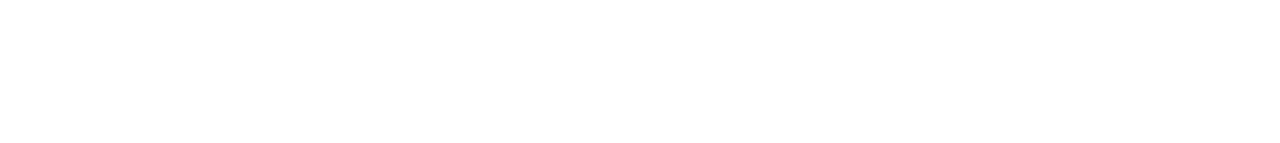
==== commit cd2f6103: "Update index.html" ====
--- a/index.html
+++ b/index.html
@@ -212,108 +212,50 @@
                     </div>
                 </div>
             </section>
-
-            <!--==================== PLACES ====================-->
-            <section class="place section" id="place">
-                <h2 class="section__title">إختار وجهتك</h2>
-
-                <div class="place__container container grid">
-                    <!--==================== PLACES CARD 1 ====================-->
-                    <div class="place__card">
-                        <img src="pics/AI.jpg" alt="" class="place__img" >
-                        
-                        <div class="place__content">
-                            <span class="place__rating">
-                                <i class="ri-star-line place__rating-icon"></i>
-                                <span class="place__rating-number">4,8</span>
-                            </span>
-
-                            <div class="place__data">
-                                <h3 class="place__title">الفاشر</h3>
-                                <span class="place__subtitle">غرب السودان</span>
-                                <span class="place__price">نفس اسعار السوق</span>
-                            </div>
-                        </div>
-
-                        <button class="button button--flex place__button" >
-                          <a href="About-us.html"> <i class="ri-arrow-right-line"></i></a> 
-                        </button>
-                    </div>
-
-                    <!--==================== PLACES CARD 2 ====================-->
-                    <div class="place__card">
-                        <img src="pics/AI2.jpg" alt="" class="place__img">
-                        
-                        <div class="place__content">
-                            <span class="place__rating">
-                                <i class="ri-star-line place__rating-icon"></i>
-                                <span class="place__rating-number">5,0</span>
-                            </span>
-
-                            <div class="place__data">
-                                <h3 class="place__title">الشمالية</h3>
-                                <span class="place__subtitle">شمال السودان</span>
-                                <span class="place__price">افضل العروض</span>
-                            </div>
-                        </div>
-
-                        <button class="button button--flex place__button">
-                            <a href="About-us.html"><i class="ri-arrow-right-line"></i></a>
-                        </button>
-                    </div>
-
-                    <!--==================== PLACES CARD 3 ====================-->
-                    <div class="place__card">
-                        <img src="pics/AI4.jpg" alt="" class="place__img">
-                        
-                        <div class="place__content">
-                            <span class="place__rating">
-                                <i class="ri-star-line place__rating-icon"></i>
-                                <span class="place__rating-number">4,9</span>
-                            </span>
-
-                            <div class="place__data">
-                                <h3 class="place__title">الخرطوم</h3>
-                                <span class="place__subtitle">وسط السودان</span>
-                                <span class="place__price">افضل الأسعار</span>
-                            </div>
-                        </div>
-
-                        <button class="button button--flex place__button">
-                            <a href="About-us.html"><i class="ri-arrow-right-line"></i></a>
-                        </button>
-                    </div>
-
-                    <!--==================== PLACES CARD 4 ====================-->
-                    <div class="place__card">
-                        <img src="pics/AI3.jpg" alt="" class="place__img">
-                        
-                        <div class="place__content">
-                            <span class="place__rating">
-                                <i class="ri-star-line place__rating-icon"></i>
-                                <span class="place__rating-number">4,8</span>
-                            </span>
-
-                            <div class="place__data">
-                                <h3 class="place__title">بورتسودان</h3>
-                                <span class="place__subtitle">شرق السودان</span>
-                                <span class="place__price">اصلو ما بنختلف</span>
-                            </div>
-                        </div>
-
-                        <button class="button button--flex place__button">
-                            <a href="About-us.html"><i class="ri-arrow-right-line"></i></a>
-                            
-                        </button>
-                    </div>
-
-
-                        <button class="button button--flex place__button">
-                            <i class="ri-arrow-right-line"></i>
-                        </button>
-                    </div>
-                </div>
-            </section>
+<div class="image-container">
+                <!-- First row -->
+                <div class="image-card">
+                  <img src="pics/AI4.jpg" alt="Image 1">
+                   <a href="booking.html" class="button-2">حجز نذكرة</a>
+                    
+                  <div class="image-info">
+                    <h2>وسط السودان</h2>
+                    <h3>ولاية الخرطوم</h3>
+                    <p>السعر:غير ثابت</p>
+                  </div>
+                </div>
+                <div class="image-card">
+                  <img src="pics/AI3.jpg" alt="Image 2">
+                  <a href="booking.html" class="button-2">حجز نذكرة</a>
+                  <div class="image-info">
+                    <h2>ولاية البحر الأحمر</h2>
+                    <h3>بورتسودان</h3>
+                    <p>السعر غير ثابت</p>
+                  </div>
+                </div>
+              
+                <!-- Second row -->
+                <div class="image-card">
+                  <img src="pics/AI2.jpg" alt="Image 3">
+                  <a href="booking.html" class="button-2">حجز نذكرة</a>
+                  <div class="image-info">
+                    <h2>ولاية الشمالية</h2>
+                    <h3>شمال السودان</h3>
+                    <p>السعر:غير ثابت</p>
+                  </div>
+                </div>
+                <div class="image-card">
+                  <img src="pics/AI.jpg" alt="Image 4">
+                  <a href="booking.html" class="button-2">حجز نذكرة</a>
+                  <div class="image-info">
+                    <h2>دارفور و كردفان</h2>
+                    <h3>الفاشر</h3>
+                    <p>السعر:غير ثابت</p>
+                  </div>
+                </div>
+              </div>
+              
+           
         <!--==================== FOOTER ====================-->
         <footer class="footer section">
             <div class="footer__container container grid">
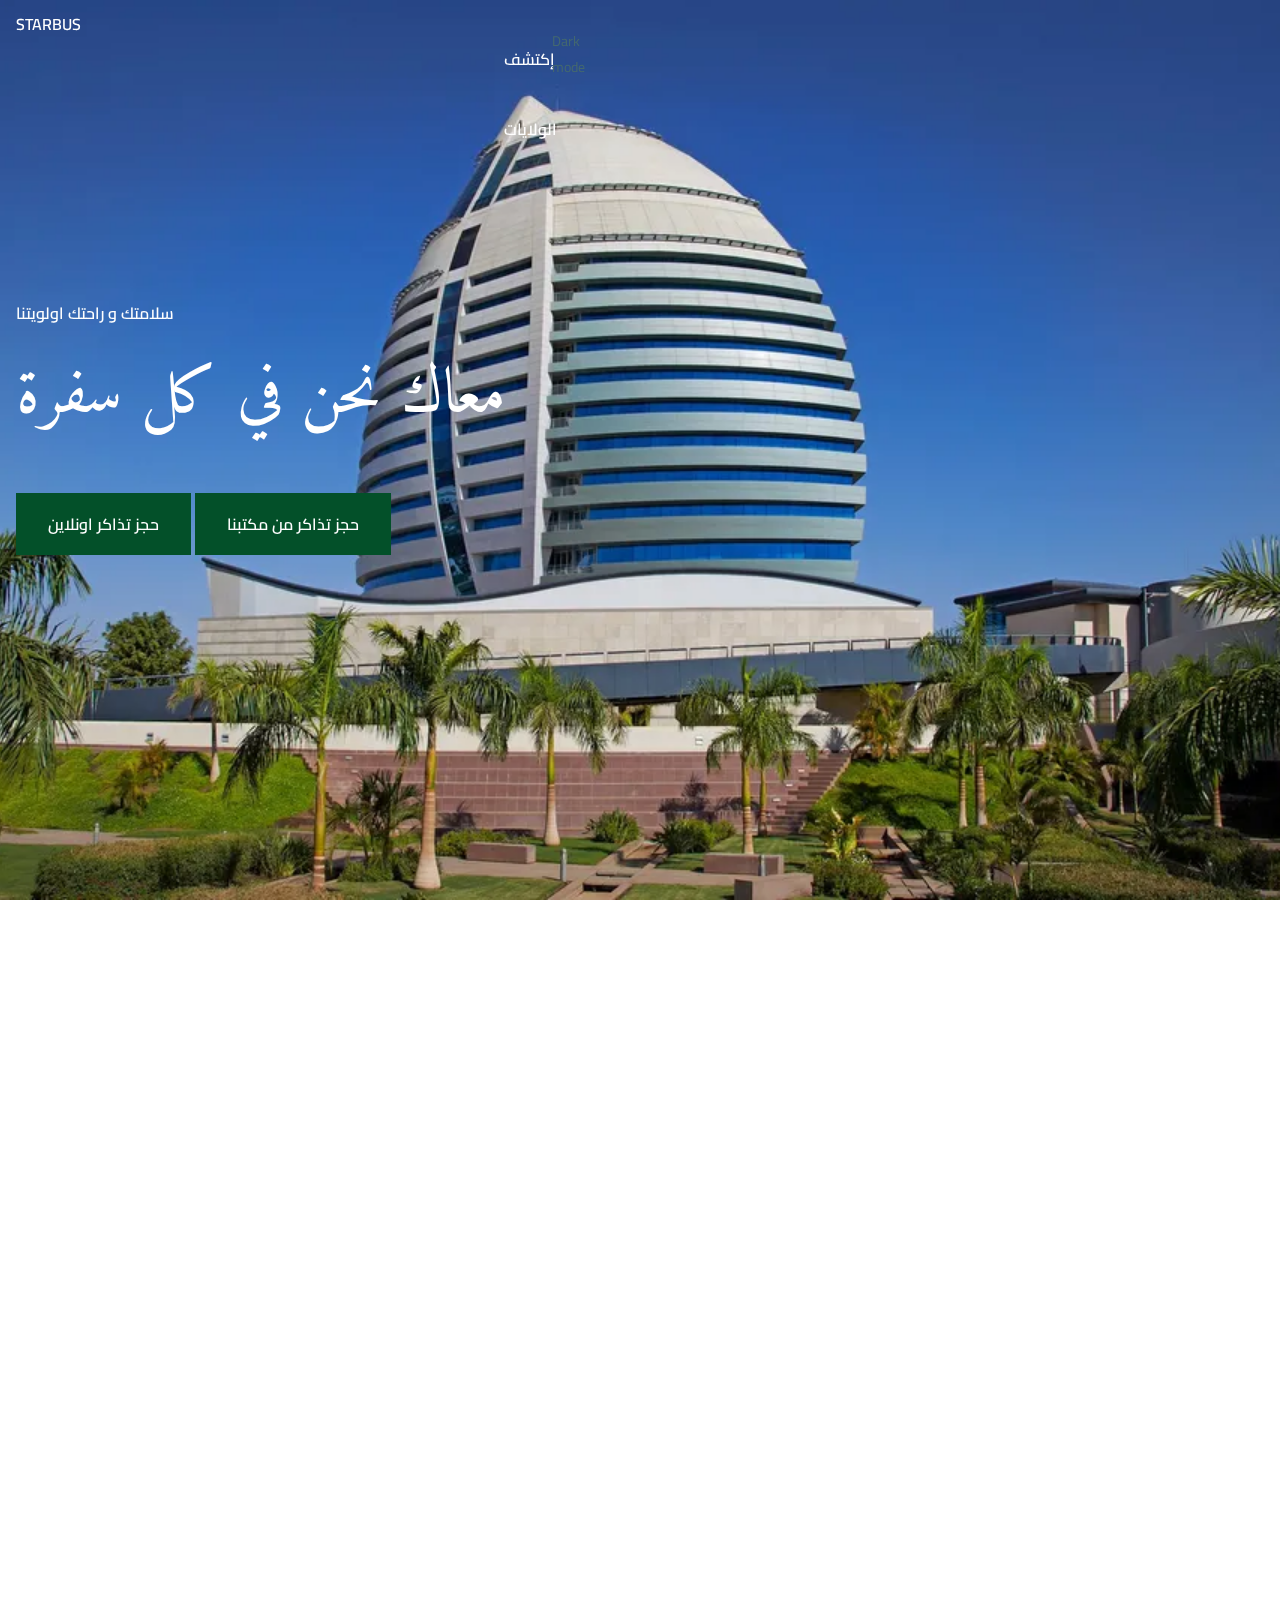
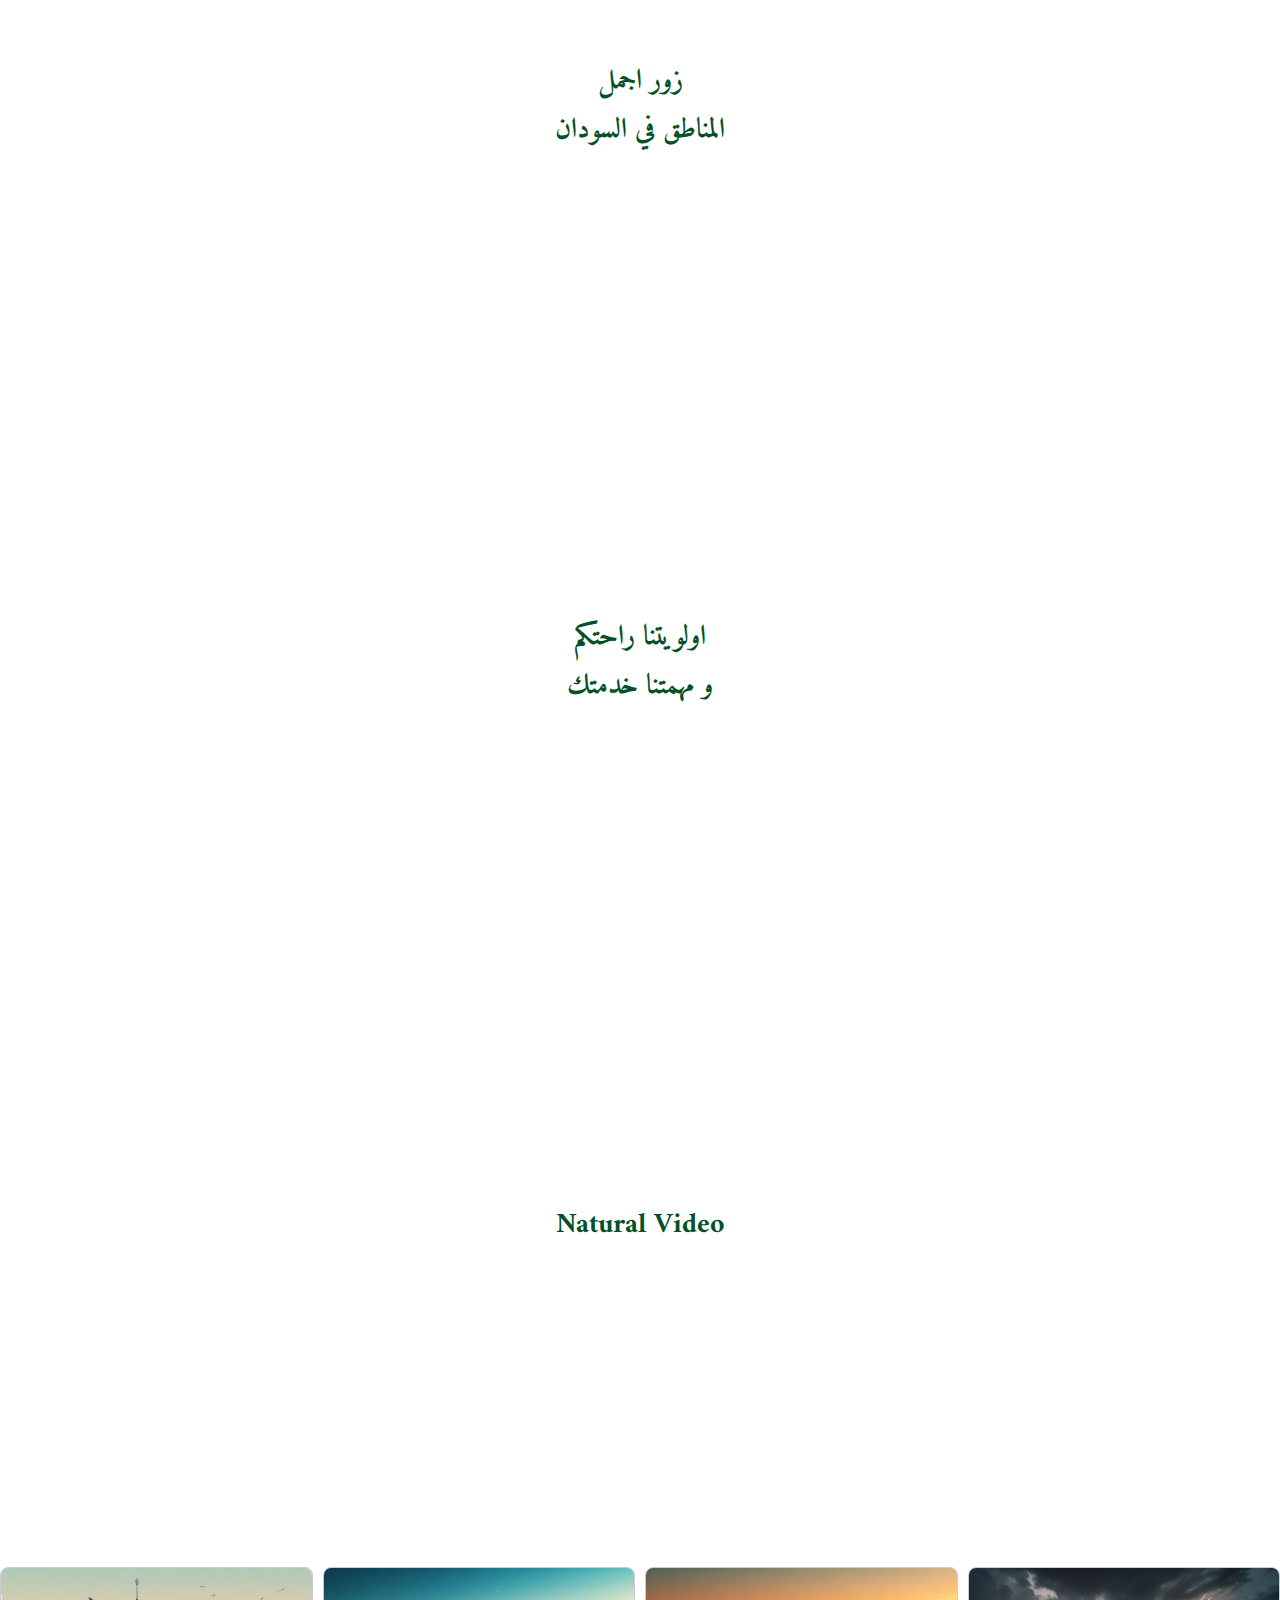
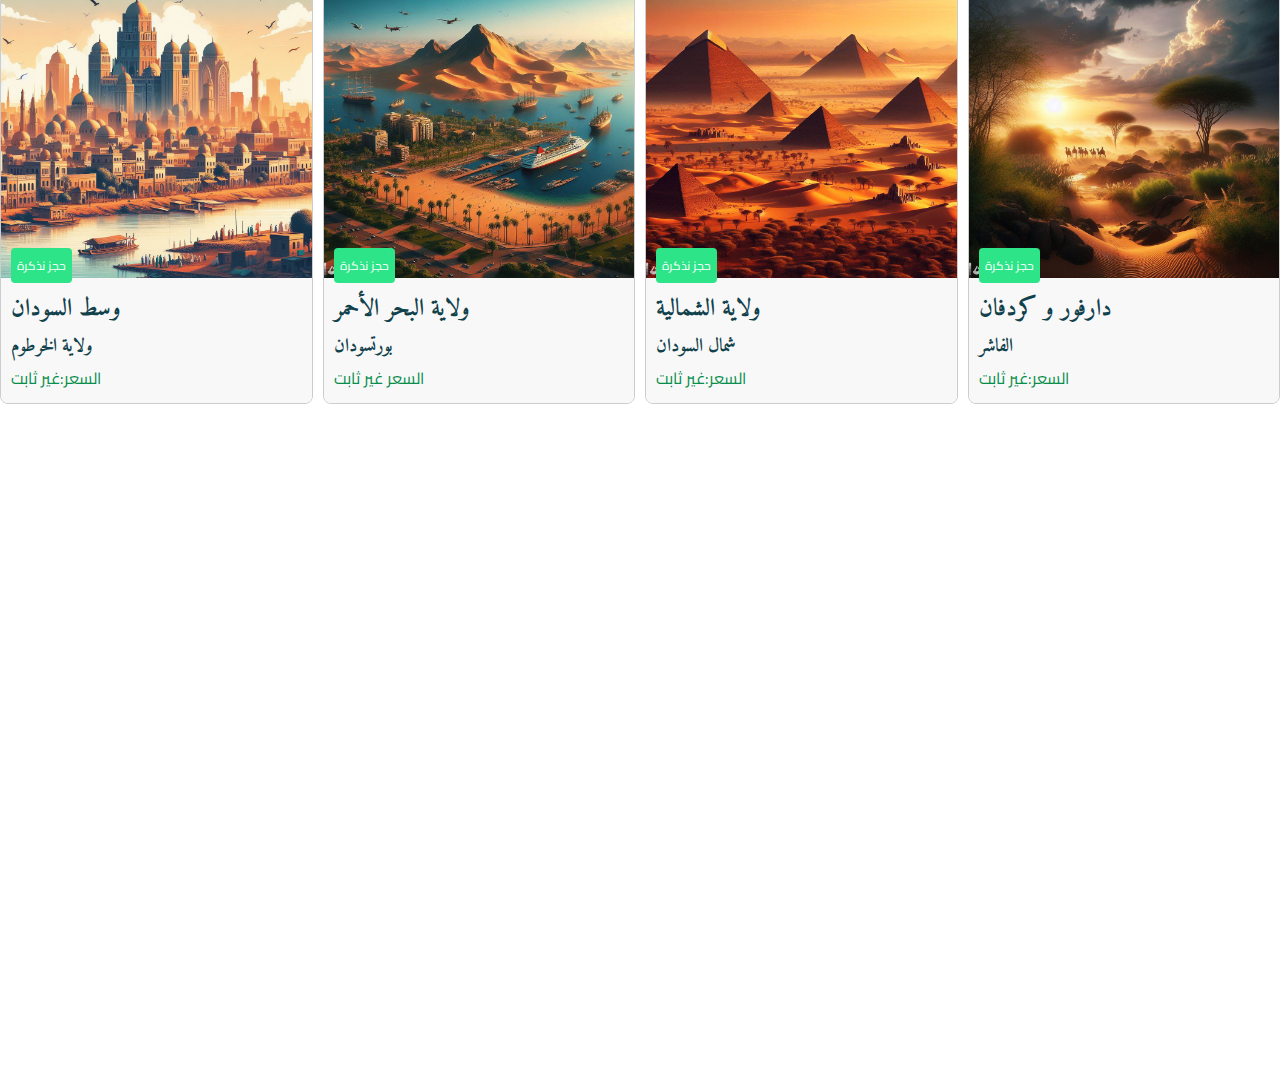
==== commit 6d93c7d1: "Update index.html" ====
--- a/index.html
+++ b/index.html
@@ -15,7 +15,65 @@
         <!--=============== CSS ===============-->
         <link rel="stylesheet" href="travel.css">
         <link rel="stylesheet" href="main.scss">
-
+        <style>
+        /* Your CSS styles here */
+        .image-container {
+          display: grid;
+          grid-template-columns: repeat(auto-fit, minmax(20%,1fr));
+          gap: 10px;
+        }
+      
+        .image-card {
+          border: 1px solid #ccc;
+          border-radius: 8px;
+          overflow: hidden;
+          width: 100%;
+          position: relative;
+        }
+      
+        .image-card img {
+          width: 100%;
+          height: auto;
+          display: block;
+        }
+      
+        .image-info {
+          padding: 10px;
+          background-color: #f8f8f8;
+        }
+      
+        
+      .button-2 {
+        position: absolute;
+        bottom:120px; /* Adjust as needed */
+        left: 10px; /* Adjust as needed */
+        padding: 6px 6px; /* Adjust to add space */
+        background-color: #2de488;
+        color: #fff;
+        font-size: 12px;
+        border: none;
+        border-radius: 4px;
+        cursor: pointer;
+      }
+      .button-2:hover{
+          background-color: #035029;;
+      }
+      .image-card img {
+        width: 100%;
+        height: auto;
+        display: block;
+        transition: transform 0.3s ease; /* Add transition property */
+      }
+      
+      .image-card:hover img {
+        transform: scale(1.1); /* Scale the image slightly on hover */
+      }
+      
+        @media screen and (max-width: 767px) {
+          .image-container {
+            grid-template-columns: repeat(auto-fit, minmax(40%, 1fr)); /* Adjust for smaller devices */
+          }}
+          </style>
         <title>STARBUS-سودان</title>
     </head>
     <body>
@@ -44,7 +102,11 @@
                         </li>
                     </ul>
 
-                   
+                    <div class="nav__dark">
+                        <!-- Theme change button -->
+                        <span class="change-theme-name">Dark mode</span>
+                        <i class="ri-moon-line change-theme" id="theme-button"></i>
+                    </div>
 
                     <i class="ri-close-line nav__close" id="nav-close"></i>
                 </div>
@@ -212,7 +274,8 @@
                     </div>
                 </div>
             </section>
-<div class="image-container">
+
+            <div class="image-container">
                 <!-- First row -->
                 <div class="image-card">
                   <img src="pics/AI4.jpg" alt="Image 1">
@@ -255,7 +318,6 @@
                 </div>
               </div>
               
-           
         <!--==================== FOOTER ====================-->
         <footer class="footer section">
             <div class="footer__container container grid">
--- a/travel.css
+++ b/travel.css
@@ -597,81 +597,63 @@
   font-size: 1.2rem;
 }
 
-/*=============== PLACES ===============*/
-.place__card, .place__img {
-  height: 230px;
-}
-
-.place__container {
-  grid-template-columns: repeat(2, max-content);
-  justify-content: center;
-}
-
-.place__card {
-  position: relative;
-  overflow: var(--img-hidden);
-}
-
-.place__card:hover .place__img {
-  transform: var(--img-scale);
-}
-
-.place__img {
-  transition: var(--img-transition);
-}
-
-.place__content, .place__title {
-  color: var(--white-color);
-}
-
-.place__content {
+/  /* Your CSS styles here */
+  .image-container {
+    display: grid;
+    grid-template-columns: repeat(auto-fit, minmax(20%,1fr));
+    gap: 10px;
+  }
+
+  .image-card {
+    border: 1px solid #ccc;
+    border-radius: 8px;
+    overflow: hidden;
+    width: 100%;
+    position: relative;
+  }
+
+  .image-card img {
+    width: 100%;
+    height: auto;
+    display: block;
+  }
+
+  .image-info {
+    padding: 10px;
+    background-color: #f8f8f8;
+  }
+
+  
+.button-2 {
   position: absolute;
-  top: 0;
-  left: 0;
+  bottom:120px; /* Adjust as needed */
+  left: 10px; /* Adjust as needed */
+  padding: 6px 6px; /* Adjust to add space */
+  background-color: #2de488;
+  color: #fff;
+  font-size: 12px;
+  border: none;
+  border-radius: 4px;
+  cursor: pointer;
+}
+.button-2:hover{
+    background-color: #035029;;
+}
+.image-card img {
   width: 100%;
-  height: 100%;
-  display: flex;
-  flex-direction: column;
-  justify-content: space-between;
-  padding: .75rem .75rem 1rem;
-}
-
-.place__rating {
-  align-self: flex-end;
-  display: flex;
-  align-items: center;
-}
-
-.place__rating-icon {
-  font-size: .75rem;
-  margin-right: var(--mb-0-25);
-}
-
-.place__rating-number {
-  font-size: var(--small-font-size);
-}
-
-.place__subtitle, .place__price {
+  height: auto;
   display: block;
-}
-
-.place__title {
-  font-size: var(--h3-font-size);
-  margin-bottom: var(--mb-0-25);
-}
-
-.place__subtitle {
-  font-size: var(--smaller-font-size);
-  margin-bottom: var(--mb-1-25);
-}
-
-.place__button {
-  position: absolute;
-  right: 0;
-  bottom: 0;
-  padding: .75rem 1rem;
-}
-
+  transition: transform 0.3s ease; /* Add transition property */
+}
+
+.image-card:hover img {
+  transform: scale(1.1); /* Scale the image slightly on hover */
+}
+
+  @media screen and (max-width: 767px) {
+    .image-container {
+      grid-template-columns: repeat(auto-fit, minmax(40%, 1fr)); /* Adjust for smaller devices */
+    }
 
 /*=============== FOOTER ===============*/
 .footer__container {
@@ -1050,4 +1032,4 @@
   .home__container, .home__img {
     height: 640px;
   }
-}+}
